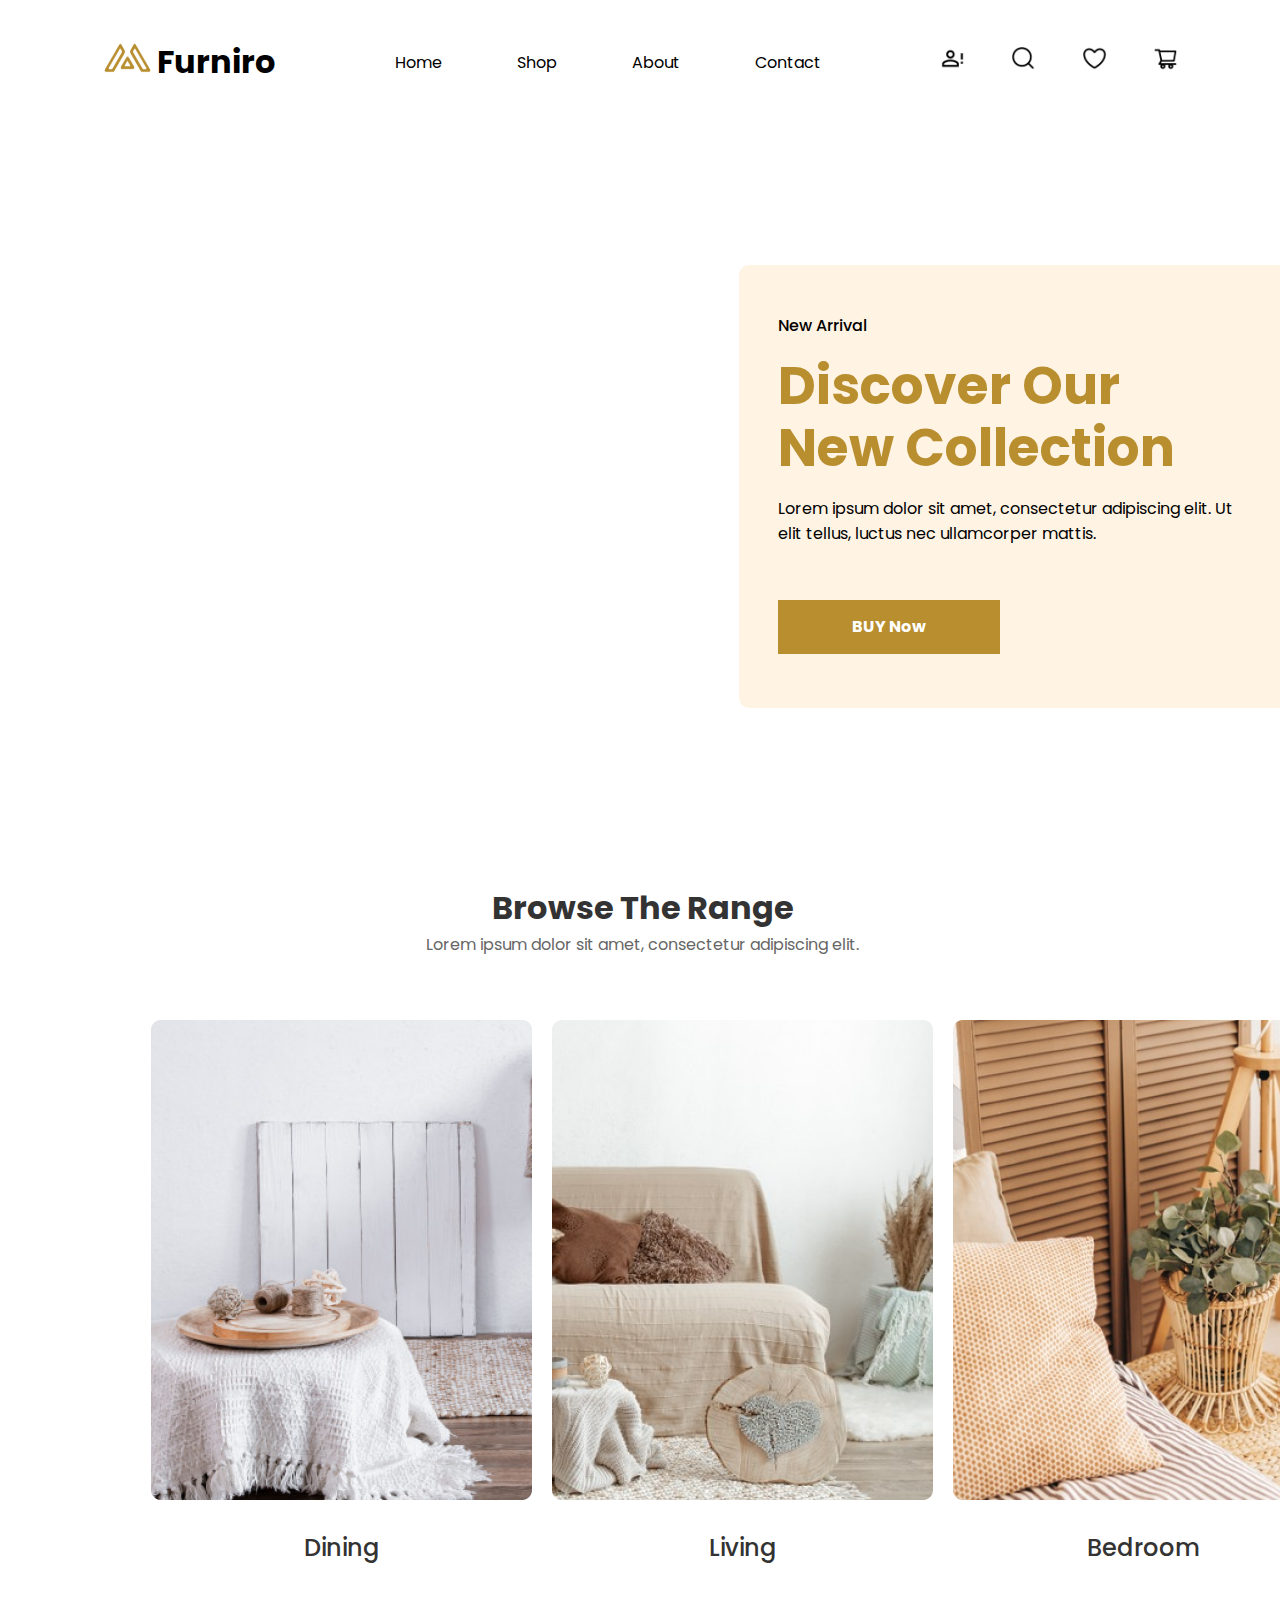
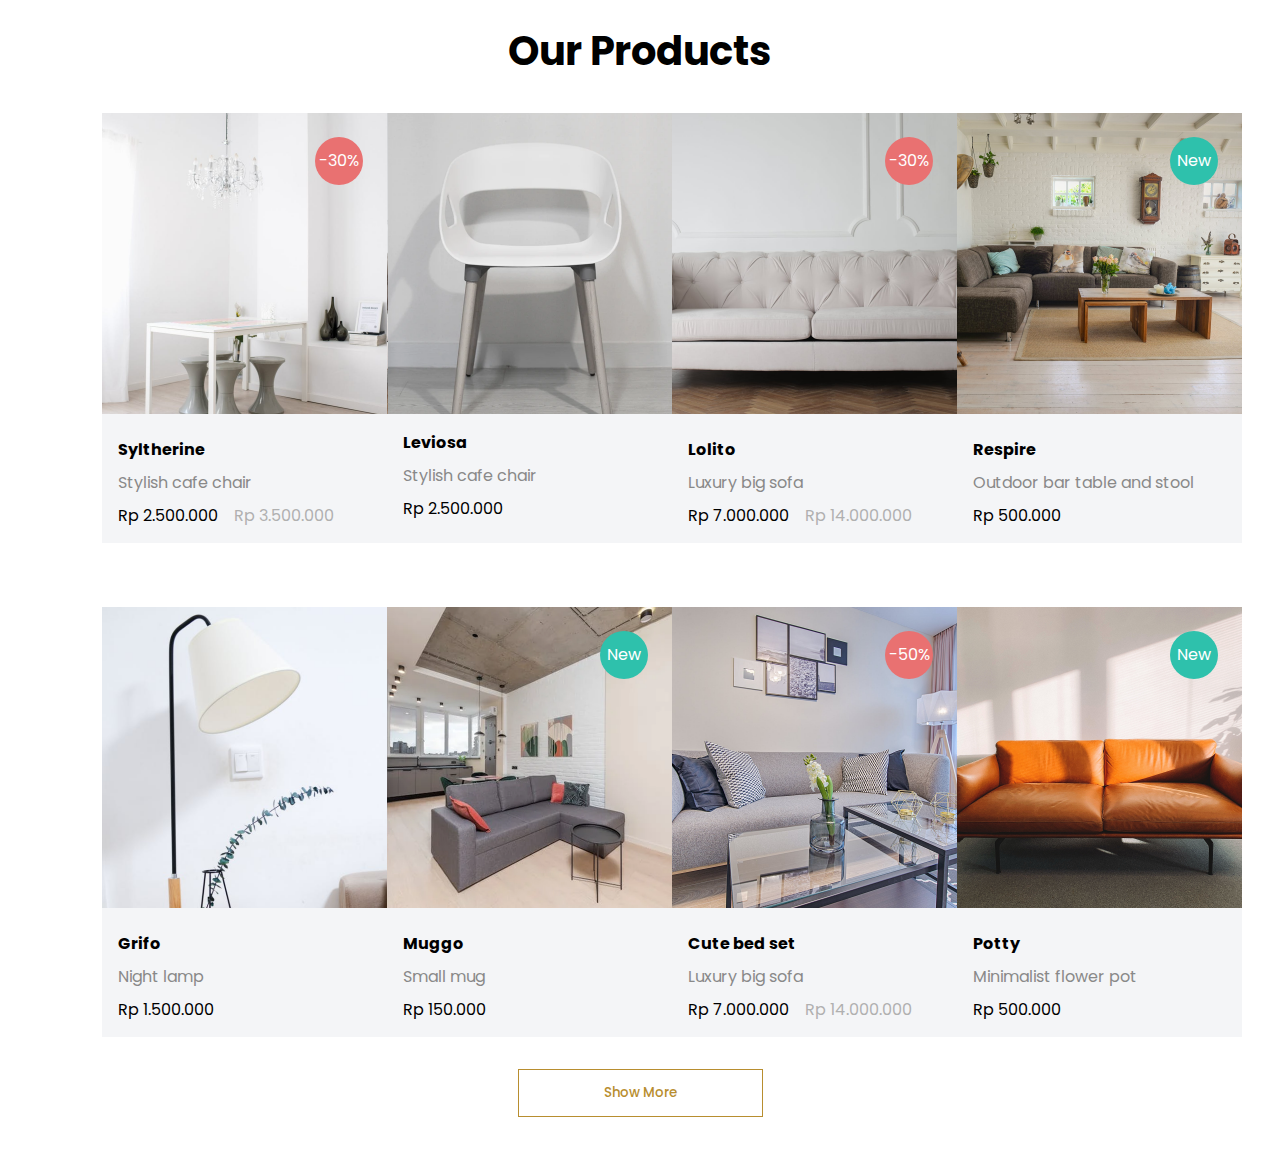
==== index.html @ 024244a9 "add show more button with styles" ====
<!DOCTYPE html>
<html lang="en">
<head>
    <link rel="stylesheet" href="style.css">
    <meta charset="UTF-8">
    <meta name="viewport" content="width=device-width, initial-scale=1.0">
    <title>Furino</title>
    <link href="https://fonts.googleapis.com/css2?family=Poppins:wght@300;400;500;600;700&display=swap" rel="stylesheet">
</head>
<body>
    <!-- .......................header............................ -->
    <header class="main-margine header">
        <h1 class="Logo">
            <a href="#"><img src="images/LOGO.png" alt="LOGO"></a>
            <p><a class="txt-logo" href="#">Furniro</a></p>
        </h1>
        <ul class="header-center">
            <li class="txt-centre-header"><a href="#">Home</a></li>
            <li class="txt-centre-header"><a href="#">Shop</a></li>
            <li class="txt-centre-header"><a href="#">About</a></li>
            <li class="txt-centre-header"><a href="#">Contact</a></li>
        </ul>
        <div class="header-right">
            <a href="#"><img src="images/log in header.png" alt="log in"></a>
            <a href="#"><img src="images/search_icon.png" alt="search"></a>
            <a href="#"><img src="images/like-icon.png" alt="like"></a>
            <a href="#"><img src="images/buy-icon.png" alt="buy"></a>
        </div>
    </header>
    <!-- .......................banner............................ -->
    <div class="banner">
        <div class="lable-banner">
            <div class="txt-lable">
                <span>New Arrival</span>
                <h2>Discover Our New Collection</h2>
                <p>Lorem ipsum dolor sit amet, consectetur adipiscing elit. Ut elit tellus, luctus nec ullamcorper mattis.</p>
            </div>
        <a href="#">
            <button class="btn-banner" type="button">BUY Now</button>
        </a>
        </div>
    </div>
    <!-- .......................part of room............................ -->
    <div class="parts-room">
        <div class="title-parts-room">
            <h3>Browse The Range</h3>
            <p>Lorem ipsum dolor sit amet, consectetur adipiscing elit.</p>
        </div>
        <div class="section-parts-room">
            <div class="img-parts-room">
                <img src="images/Dining room.png" alt="">
                <span>Dining</span>
            </div>
            <div class="img-parts-room">
                <img src="images/living room.png" alt="">
                <span>Living</span>
            </div>
            <div class="img-parts-room">
                <img src="images/Bedroom.png" alt="">
                <span>Bedroom</span>
            </div>
        </div>
    </div>
    <!-- .......................cards............................ -->
    <h3 id="title-cards">Our Products</h3>

    <div class="card-box main-margine">

        <div class="card">
            <div class="img-box">
                <img id="img-card" src="images/Syltherhic.png" alt="Syltherhic">
                <div id="offer-box">-30%</div>
            </div>
            <div class="txt-cards">
                <h4>Syltherine</h4>
                <span>Stylish cafe chair</span>
                <div class="price-card">
                    <p>Rp 2.500.000</p>
                    <p id="offer-price">Rp 3.500.000</p>
                </div>
            </div>
        </div>


        <div class="card">
            <img id="img-card" src="images/Leviosa.png" alt="Syltherhic">
            <div class="txt-cards">
                <h4>Leviosa</h4>
                <span>Stylish cafe chair</span>
                <div class="price-card">
                    <p>Rp 2.500.000</p>
                </div>
            </div>
        </div>
    

        <div class="card">
            <div class="img-box">
                <img id="img-card" src="images/Lolito.png" alt="Syltherhic">
                <div id="offer-box">-30%</div>
            </div>
            <div class="txt-cards">
                <h4>Lolito</h4>
                <span>Luxury big sofa</span>
                <div class="price-card">
                    <p>Rp 7.000.000</p>
                    <p id="offer-price">Rp 14.000.000</p>
                </div>
            </div>
        </div>


        <div class="card">
            <div class="img-box">
                <img id="img-card" src="images/Respire.png" alt="Syltherhic">
                <div id="offer-boxNew">New</div>
            </div>
            <div class="txt-cards">
                <h4>Respire</h4>
                <span>Outdoor bar table and stool</span>
                <div class="price-card">
                    <p>Rp 500.000</p>
                </div>
            </div>
        </div>
    </div>
<!-- ...................part 2.................... -->
    <div class="card-box main-margine">

        <div class="card">
            <div class="img-box">
                <img id="img-card" src="images/Grifo.png" alt="Syltherhic">
            </div>
            <div class="txt-cards">
                <h4>Grifo</h4>
                <span>Night lamp</span>
                <div class="price-card">
                    <p>Rp 1.500.000</p>
                </div>
            </div>
        </div>


        <div class="card">
            <div class="img-box">
                <img id="img-card" src="images/Muggo.png" alt="Syltherhic">
                <div id="offer-boxNew">New</div>
            </div>
            <div class="txt-cards">
                <h4>Muggo</h4>
                <span>Small mug</span>
                <div class="price-card">
                    <p>Rp 150.000</p>
                </div>
            </div>
        </div>


        <div class="card">
            <div class="img-box">
                <img id="img-card" src="images/Pingky.png" alt="Syltherhic">
                <div id="offer-box">-50%</div>
            </div>
            <div class="txt-cards">
                <h4>Cute bed set</h4>
                <span>Luxury big sofa</span>
                <div class="price-card">
                    <p>Rp 7.000.000</p>
                    <p id="offer-price">Rp 14.000.000</p>
                </div>
            </div>
        </div>


        <div class="card">
            <div class="img-box">
                <img id="img-card" src="images/Potty.png" alt="Syltherhic">
                <div id="offer-boxNew">New</div>
            </div>
            <div class="txt-cards">
                <h4>Potty</h4>
                <span>Minimalist flower pot</span>
                <div class="price-card">
                    <p>Rp 500.000</p>
                </div>
            </div>
        </div>
    </div>
    <button class="show-more">Show More</button>
</body>
</html>
---- style.css ----
:root{
    --main-color:rgba(184, 142, 47, 1);
    --second-color:rgba(255, 243, 227, 1);
    --gray-color:rgba(102, 102, 102, 1);
    --bg-cards:rgba(137, 137, 137, 1);
    --cover-cards:rgba(58, 58, 58, 1);
    --gray-footer:rgba(159, 159, 159, 1);
}
*{
    margin: 0;
    padding: 0;
    box-sizing: border-box;
    font-family: 'Poppins', sans-serif;
}

.main-margine{
    margin-left: 102px;
    margin-right: 102px;
}
ul{
    list-style: none;
}
a{
    text-decoration: none;
}
/* .......................header........................... */
.header{
    display: flex;
    align-items: center;
    justify-content: space-between;
    margin-top: 38px;
}


.Logo{
    display: flex;
    align-items: center;
    gap: 5px;
}
.Logo img{
    width: 50px;
}
.txt-logo{
    font-size: 32px;
    color: black;
}


.header-center{
    display: flex;
    gap: 75px;
}
.txt-centre-header a{
    text-decoration: none;
    color: black;
}
.txt-centre-header a:hover{
    color: var(--main-color);
}


.header-right{
    display: flex;
    gap: 46px;
}

.header-right a img{
    width: 25px;
}

/* .......................banner........................... */
.banner{
    height: 716px;
    margin-top: 25.7px;
    background-image: url(images/banner-header.png);
    background-position: center;
    background-repeat: no-repeat;
    background-size: cover;
    position: relative;
}

.lable-banner{
    width: 643px;
    height: 443px;
    background-color: rgba(255, 243, 227, 1);
    position: absolute;
    left: 739px;
    top: 153px;
    border-radius: 10px;
    padding-top: 22px;
    padding-bottom: 27px;
    padding-left: 39px;
    padding-right: 136px;
    display: flex;
    flex-direction: column;
    justify-content: space-around;
}
.txt-lable{
    display: flex;
    flex-direction: column;
    gap: 17px;
}
.txt-lable h2{
    color: rgba(184, 142, 47, 1);
    font-size: 52px;
    line-height: 62px;
}
.btn-banner{
    width: 222px;
    height: 54px;
    background-color: rgba(184, 142, 47, 1);
    border: none;
    color: white;
    font-weight: bold;
    font-size: 16px;
    cursor: pointer;
}

.txt-lable span{
    font-size: 16px;
    font-weight: 500;
}
/* .......................part of home........................... */
.parts-room{
    margin-top: 56.47px;
    margin-right: 126px;
    margin-left: 131px;
}
.title-parts-room{
    display: flex;
    flex-direction: column;
    align-items: center;
}
.title-parts-room h3{
    font-size: 32px;
    color: rgba(51, 51, 51, 1);
}
.title-parts-room p{
    color: var(--gray-color);
    margin-bottom: 63px;
}

.section-parts-room{
    display: flex;
}
.img-parts-room{
    display: flex;
    flex-direction: column;
    justify-content: space-between;
    align-items: center;
    margin-left: 20px;
}
.img-parts-room img{
    width: 381px;
}
.img-parts-room span{
    font-size: 24px;
    font-weight: 500;
    margin-top: 30px;
    color: rgba(51, 51, 51, 1);
}
/* .......................cards........................... */
#title-cards{
    text-align: center;
    font-size: 40px;
    font-weight: bold;
    margin-top: 56px
}
.card-box{
    display: flex;
    justify-content: space-between;
    margin-bottom: 32px;
}
.card{
    display: flex;
    flex-direction: column;
    gap: 16px;
    height: 430px;
    width: 285px;
    margin-top: 32px;
    background-color: rgba(244, 245, 247, 1);
}
.img-box{
    position: relative;
}
#img-card{
    width: 285px;
}
#offer-box{
    position: absolute;
    top: 24px;
    right: 24px;
    height: 48px;
    width: 48px;
    background-color: rgba(233, 113, 113, 1);
    border-radius: 30px;
    text-align: center;
    padding-top: 11px;
    color: white;
}

#offer-boxNew{
    position: absolute;
    top: 24px;
    right: 24px;
    height: 48px;
    width: 48px;
    background-color: rgba(46, 193, 172, 1);
    border-radius: 30px;
    text-align: center;
    padding-top: 11px;
    color: white;
}
.txt-cards{
    display: flex;
    flex-direction: column;
    gap: 8px;
    margin-left: 16px;
}
.txt-cards span{
    color: var(--bg-cards);
}

.price-card{
    display: flex;
    gap: 16px;
}

#offer-price{
    color:rgba(176, 176, 176, 1) ;
}
.show-more{
    width: 245px;
    height: 48px;
    border: solid 1px var(--main-color);
    color: var(--main-color);
    font-weight: 500;
    display:flex;
    justify-content: center;
    align-items: center;
    margin: 0 auto;
    margin-bottom: 50px;
    cursor: pointer;
    background-color: white;
}
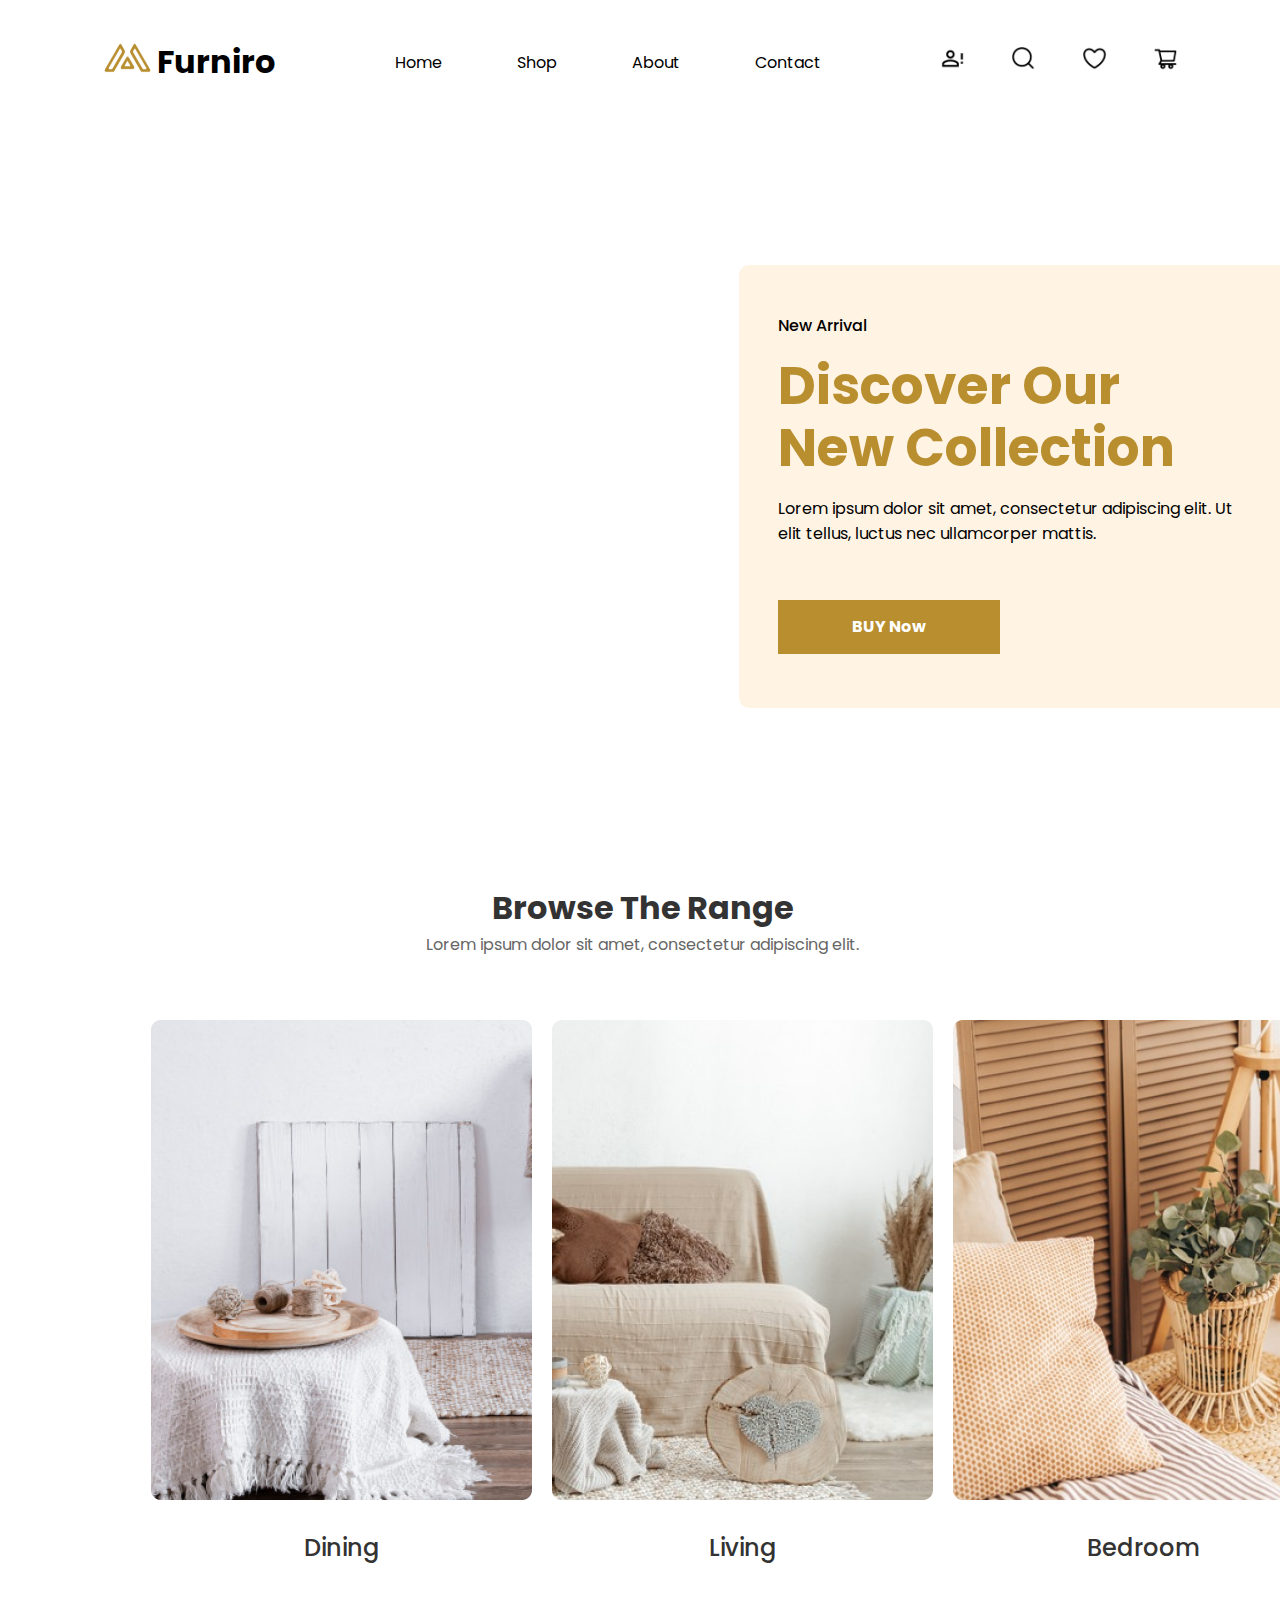
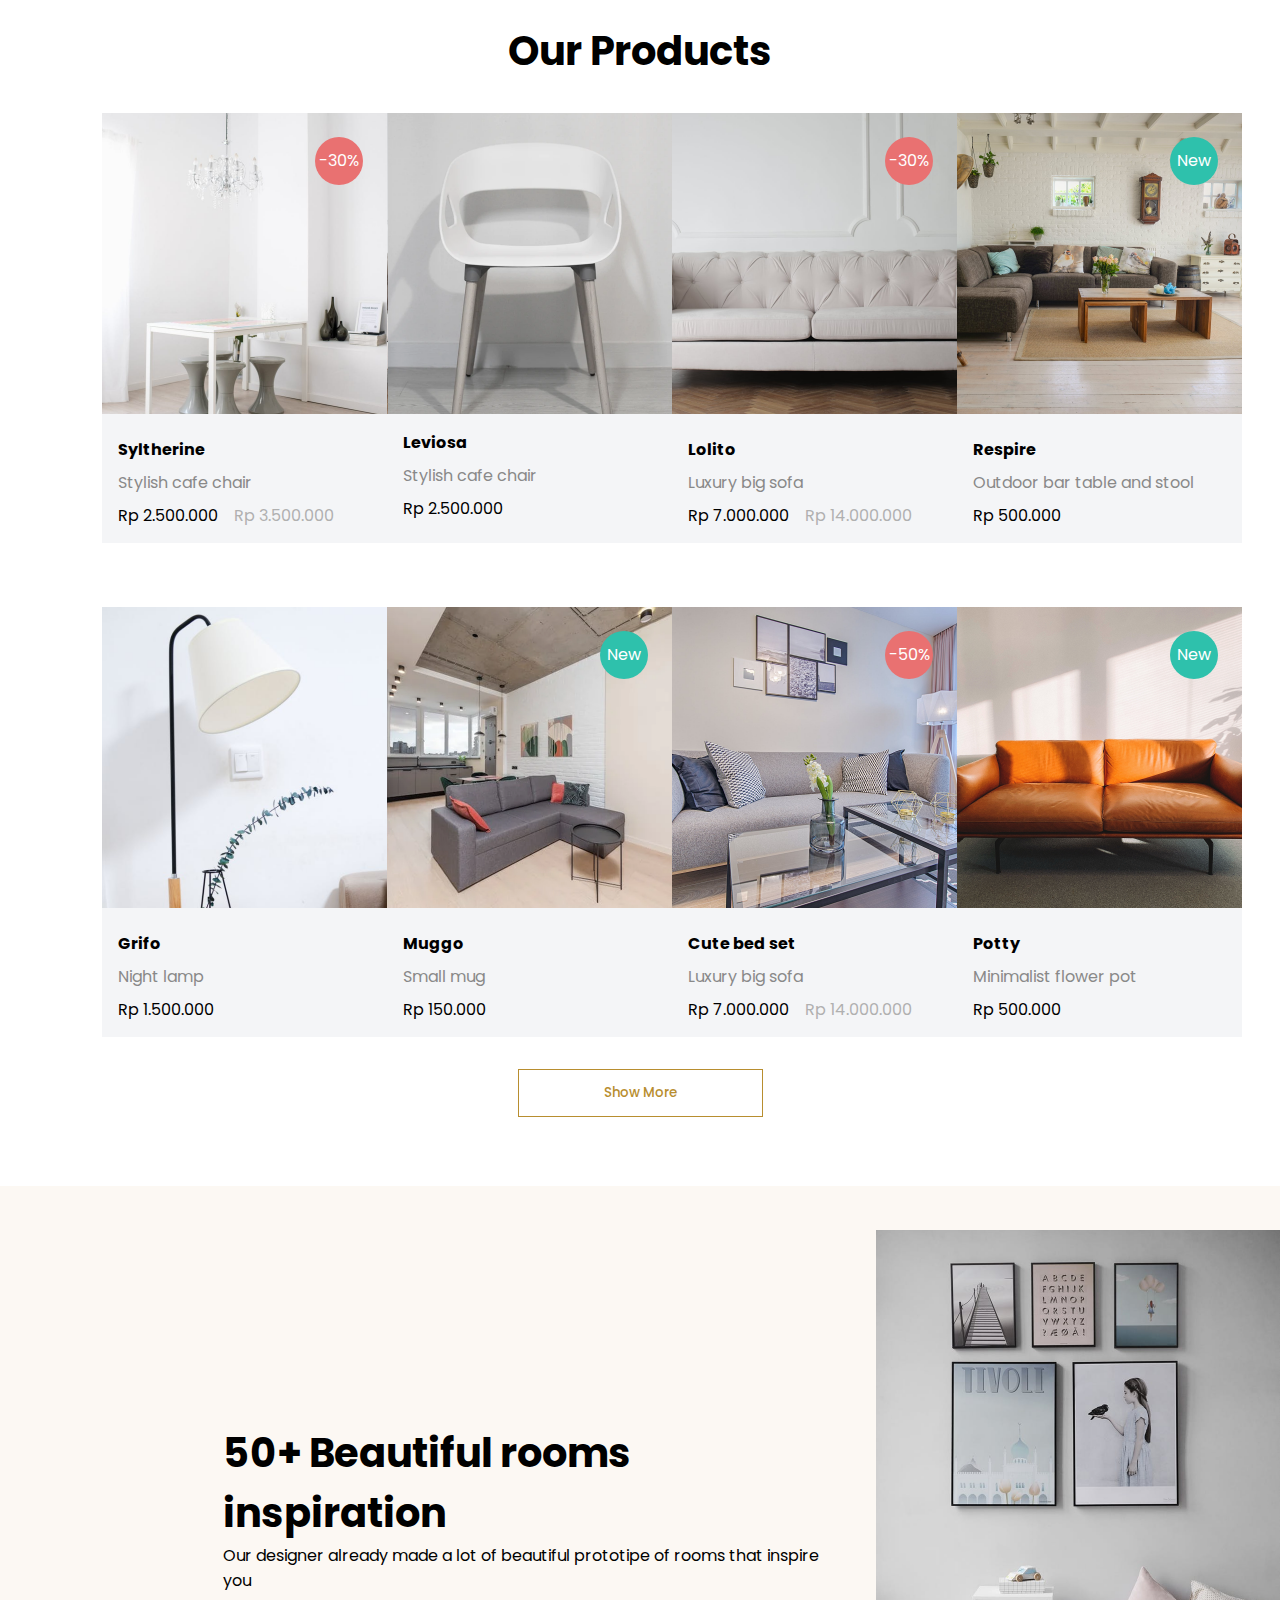
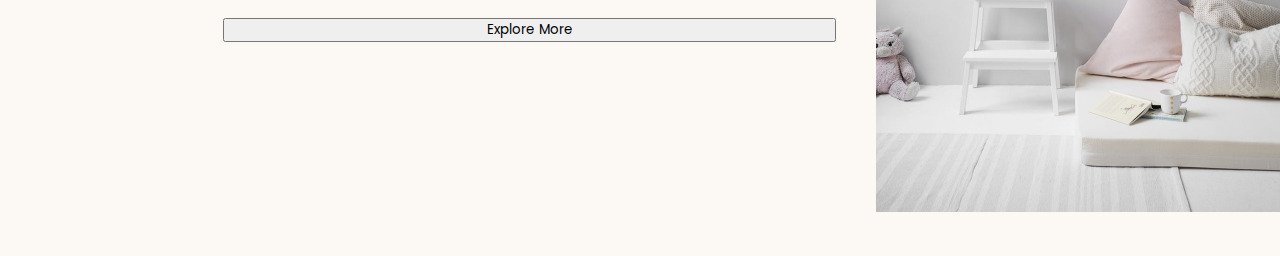
==== commit 2f94fe39: "slider-banner-part1" ====
--- a/index.html
+++ b/index.html
@@ -187,5 +187,22 @@
         </div>
     </div>
     <button class="show-more">Show More</button>
+    <!-- .......................cards............................ -->
+    <div class="slider-banner">
+
+        <div class="txt-slider">
+            <div class="main-txt-slider">
+                <h3>50+ Beautiful rooms inspiration</h3>
+                <p>Our designer already made a lot of beautiful prototipe of rooms that inspire you</p>
+            </div>
+            <button id="btn-slider">Explore More</button>
+        </div>
+        
+        <div class="img-slider">
+            <div class="main-img">
+                <div class="box-main-img"></div>
+            </div>
+        </div>
+    </div>
 </body>
 </html>--- a/style.css
+++ b/style.css
@@ -239,7 +239,36 @@
     justify-content: center;
     align-items: center;
     margin: 0 auto;
-    margin-bottom: 50px;
+    margin-bottom: 69px;
     cursor: pointer;
     background-color: white;
+}
+/* .......................slider-banner........................... */
+.slider-banner{
+    height: 670px;
+    background-color:rgba(252, 248, 243, 1) ;
+    display: flex;
+    align-items: center;
+}
+.txt-slider{
+    display: flex;
+    flex-direction: column;
+    gap: 25px;
+    margin-left: 100px;
+    margin-top: 22px;
+    margin-left: 223px;
+    margin-right: 40px;
+}
+.main-txt-slider h3{
+    font-size: 40px;
+    font-weight: bold;
+}
+
+.main-img{
+    width: 404px;
+    height: 582px;
+    background-image: url(images/inner\ peace.png);
+    background-position: center;
+    background-repeat: no-repeat;
+    background-size: cover;
 }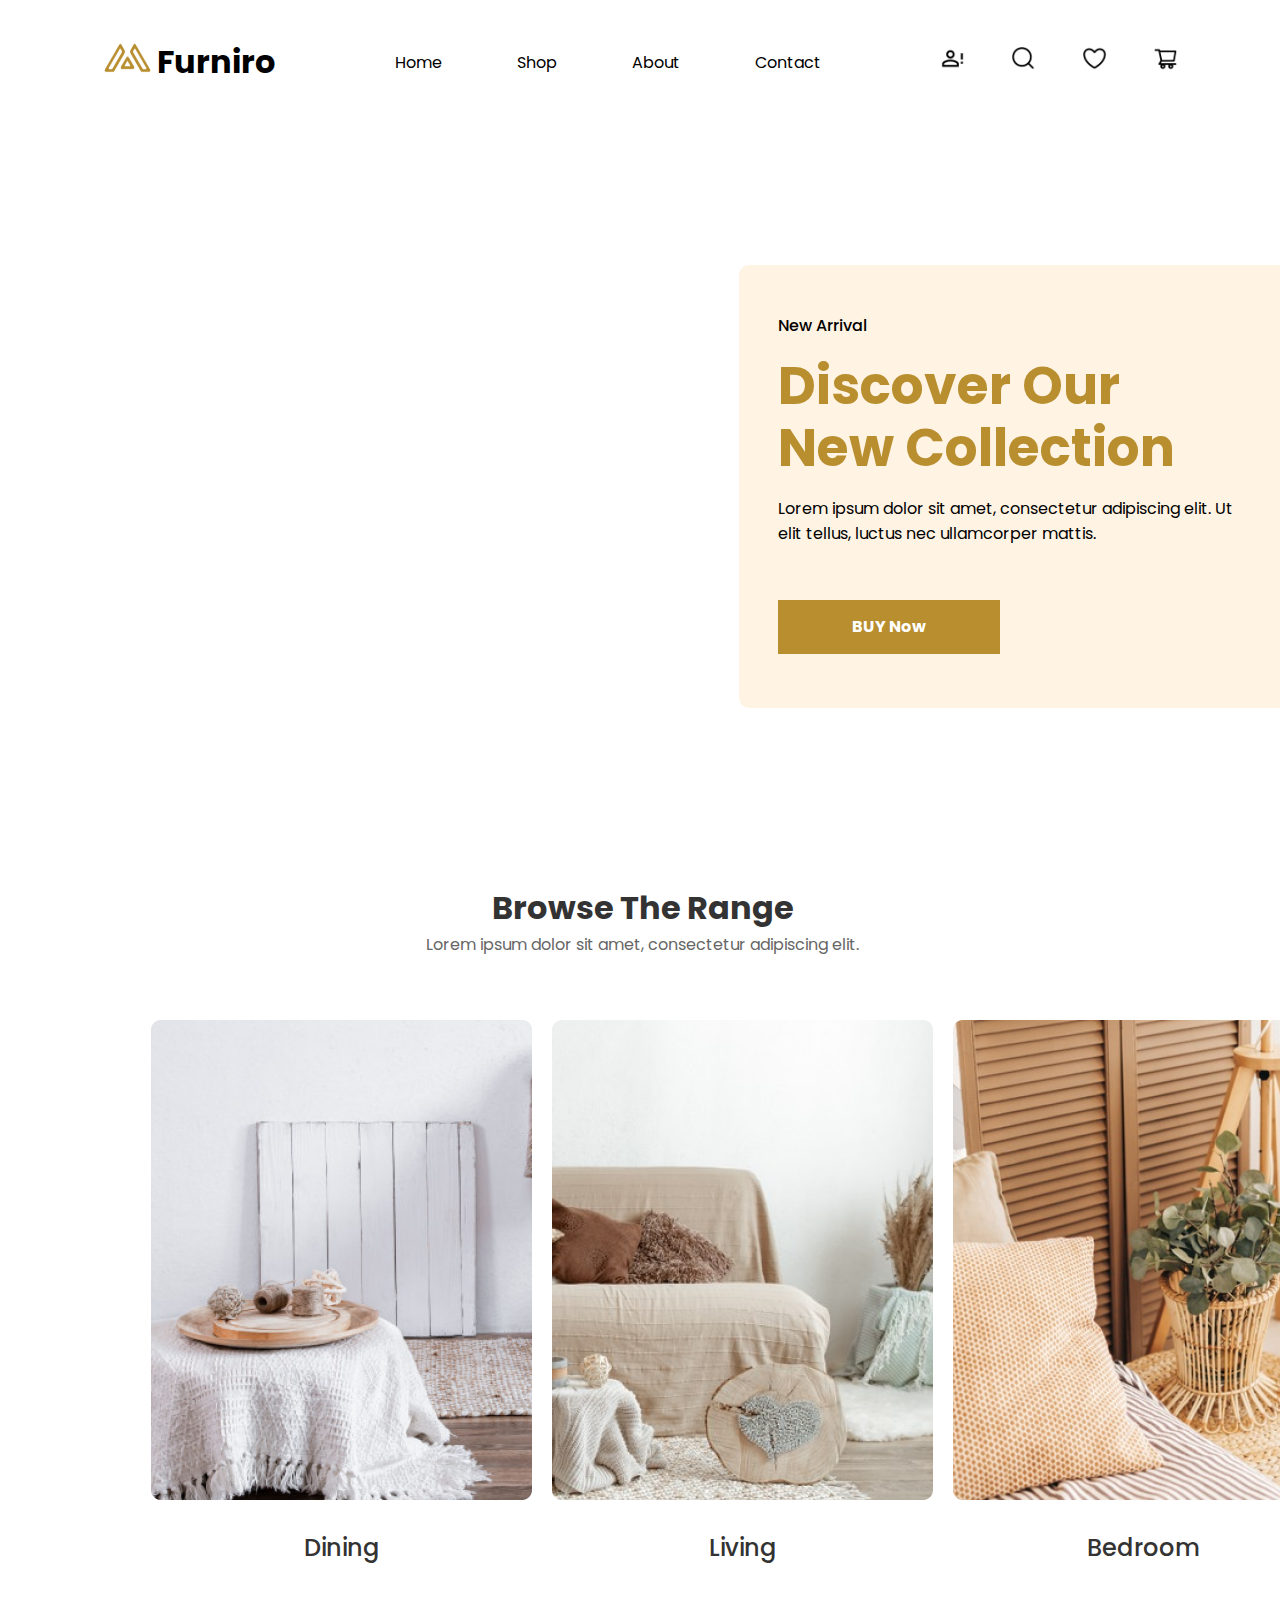
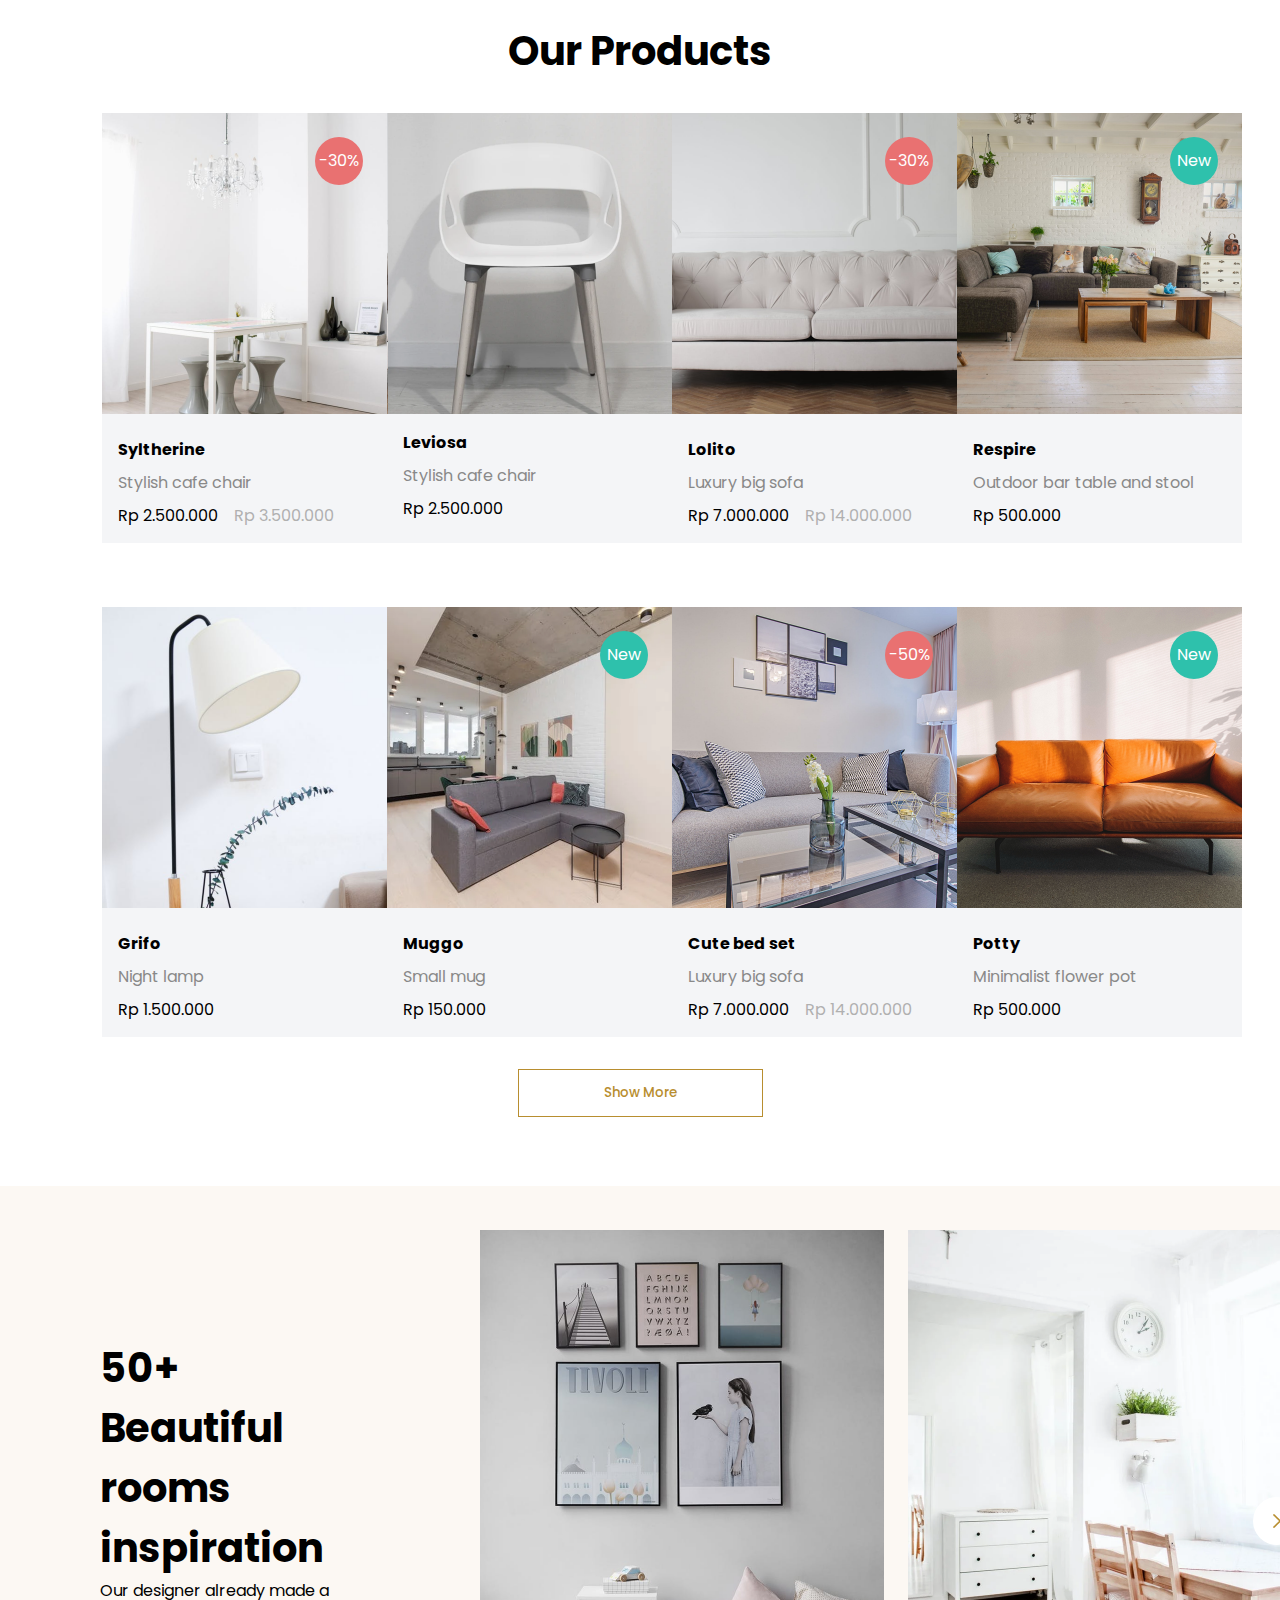
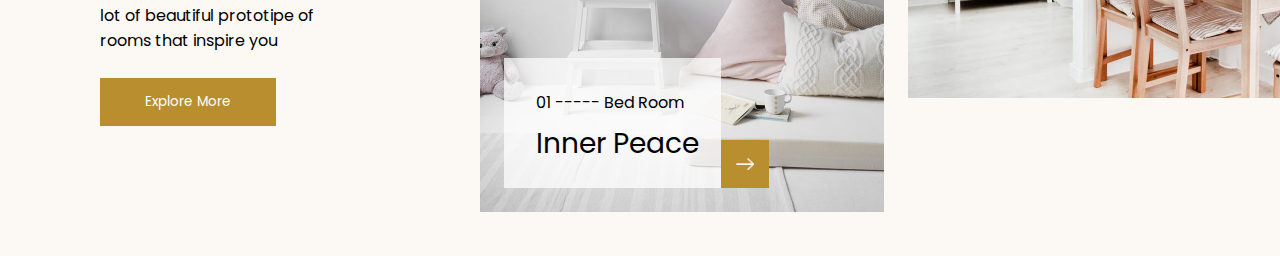
==== commit 0d582b70: "slider-banner-part2" ====
--- a/index.html
+++ b/index.html
@@ -1,12 +1,15 @@
 <!DOCTYPE html>
 <html lang="en">
+
 <head>
     <link rel="stylesheet" href="style.css">
     <meta charset="UTF-8">
     <meta name="viewport" content="width=device-width, initial-scale=1.0">
     <title>Furino</title>
-    <link href="https://fonts.googleapis.com/css2?family=Poppins:wght@300;400;500;600;700&display=swap" rel="stylesheet">
+    <link href="https://fonts.googleapis.com/css2?family=Poppins:wght@300;400;500;600;700&display=swap"
+        rel="stylesheet">
 </head>
+
 <body>
     <!-- .......................header............................ -->
     <header class="main-margine header">
@@ -33,11 +36,12 @@
             <div class="txt-lable">
                 <span>New Arrival</span>
                 <h2>Discover Our New Collection</h2>
-                <p>Lorem ipsum dolor sit amet, consectetur adipiscing elit. Ut elit tellus, luctus nec ullamcorper mattis.</p>
-            </div>
-        <a href="#">
-            <button class="btn-banner" type="button">BUY Now</button>
-        </a>
+                <p>Lorem ipsum dolor sit amet, consectetur adipiscing elit. Ut elit tellus, luctus nec ullamcorper
+                    mattis.</p>
+            </div>
+            <a href="#">
+                <button class="btn-banner" type="button">BUY Now</button>
+            </a>
         </div>
     </div>
     <!-- .......................part of room............................ -->
@@ -92,7 +96,7 @@
                 </div>
             </div>
         </div>
-    
+
 
         <div class="card">
             <div class="img-box">
@@ -124,7 +128,7 @@
             </div>
         </div>
     </div>
-<!-- ...................part 2.................... -->
+    <!-- ...................part 2.................... -->
     <div class="card-box main-margine">
 
         <div class="card">
@@ -197,12 +201,25 @@
             </div>
             <button id="btn-slider">Explore More</button>
         </div>
-        
+
         <div class="img-slider">
             <div class="main-img">
-                <div class="box-main-img"></div>
+                <div id="box-main-img">
+                    <p>01 ----- Bed Room</p>
+                    <h4>Inner Peace</h4>
+                </div>
+                <div id="arrow-main-img">
+                    <img id="flash" src="images/flash.png" alt="flash">
+                </div>
+                
+            </div>
+            <div class="second-img">
+                <div id="flash-box">
+                    <img src="images/flashSlider.png" alt="">
+                </div>
             </div>
         </div>
     </div>
 </body>
+
 </html>--- a/style.css
+++ b/style.css
@@ -1,30 +1,34 @@
-:root{
-    --main-color:rgba(184, 142, 47, 1);
-    --second-color:rgba(255, 243, 227, 1);
-    --gray-color:rgba(102, 102, 102, 1);
-    --bg-cards:rgba(137, 137, 137, 1);
-    --cover-cards:rgba(58, 58, 58, 1);
-    --gray-footer:rgba(159, 159, 159, 1);
-}
-*{
+:root {
+    --main-color: rgba(184, 142, 47, 1);
+    --second-color: rgba(255, 243, 227, 1);
+    --gray-color: rgba(102, 102, 102, 1);
+    --bg-cards: rgba(137, 137, 137, 1);
+    --cover-cards: rgba(58, 58, 58, 1);
+    --gray-footer: rgba(159, 159, 159, 1);
+}
+
+* {
     margin: 0;
     padding: 0;
     box-sizing: border-box;
     font-family: 'Poppins', sans-serif;
 }
 
-.main-margine{
+.main-margine {
     margin-left: 102px;
     margin-right: 102px;
 }
-ul{
+
+ul {
     list-style: none;
 }
-a{
+
+a {
     text-decoration: none;
 }
+
 /* .......................header........................... */
-.header{
+.header {
     display: flex;
     align-items: center;
     justify-content: space-between;
@@ -32,44 +36,48 @@
 }
 
 
-.Logo{
+.Logo {
     display: flex;
     align-items: center;
     gap: 5px;
 }
-.Logo img{
+
+.Logo img {
     width: 50px;
 }
-.txt-logo{
+
+.txt-logo {
     font-size: 32px;
     color: black;
 }
 
 
-.header-center{
+.header-center {
     display: flex;
     gap: 75px;
 }
-.txt-centre-header a{
+
+.txt-centre-header a {
     text-decoration: none;
     color: black;
 }
-.txt-centre-header a:hover{
+
+.txt-centre-header a:hover {
     color: var(--main-color);
 }
 
 
-.header-right{
+.header-right {
     display: flex;
     gap: 46px;
 }
 
-.header-right a img{
+.header-right a img {
     width: 25px;
 }
 
 /* .......................banner........................... */
-.banner{
+.banner {
     height: 716px;
     margin-top: 25.7px;
     background-image: url(images/banner-header.png);
@@ -79,7 +87,7 @@
     position: relative;
 }
 
-.lable-banner{
+.lable-banner {
     width: 643px;
     height: 443px;
     background-color: rgba(255, 243, 227, 1);
@@ -95,17 +103,20 @@
     flex-direction: column;
     justify-content: space-around;
 }
-.txt-lable{
+
+.txt-lable {
     display: flex;
     flex-direction: column;
     gap: 17px;
 }
-.txt-lable h2{
+
+.txt-lable h2 {
     color: rgba(184, 142, 47, 1);
     font-size: 52px;
     line-height: 62px;
 }
-.btn-banner{
+
+.btn-banner {
     width: 222px;
     height: 54px;
     background-color: rgba(184, 142, 47, 1);
@@ -116,62 +127,72 @@
     cursor: pointer;
 }
 
-.txt-lable span{
+.txt-lable span {
     font-size: 16px;
     font-weight: 500;
 }
+
 /* .......................part of home........................... */
-.parts-room{
+.parts-room {
     margin-top: 56.47px;
     margin-right: 126px;
     margin-left: 131px;
 }
-.title-parts-room{
-    display: flex;
-    flex-direction: column;
-    align-items: center;
-}
-.title-parts-room h3{
+
+.title-parts-room {
+    display: flex;
+    flex-direction: column;
+    align-items: center;
+}
+
+.title-parts-room h3 {
     font-size: 32px;
     color: rgba(51, 51, 51, 1);
 }
-.title-parts-room p{
+
+.title-parts-room p {
     color: var(--gray-color);
     margin-bottom: 63px;
 }
 
-.section-parts-room{
-    display: flex;
-}
-.img-parts-room{
+.section-parts-room {
+    display: flex;
+}
+
+.img-parts-room {
     display: flex;
     flex-direction: column;
     justify-content: space-between;
     align-items: center;
     margin-left: 20px;
 }
-.img-parts-room img{
+
+.img-parts-room img {
     width: 381px;
 }
-.img-parts-room span{
+
+.img-parts-room span {
     font-size: 24px;
     font-weight: 500;
     margin-top: 30px;
     color: rgba(51, 51, 51, 1);
 }
+
 /* .......................cards........................... */
-#title-cards{
+#title-cards {
     text-align: center;
     font-size: 40px;
     font-weight: bold;
     margin-top: 56px
 }
-.card-box{
+
+.card-box {
     display: flex;
     justify-content: space-between;
     margin-bottom: 32px;
 }
-.card{
+
+.card {
     display: flex;
     flex-direction: column;
     gap: 16px;
@@ -180,13 +201,16 @@
     margin-top: 32px;
     background-color: rgba(244, 245, 247, 1);
 }
-.img-box{
+
+.img-box {
     position: relative;
 }
-#img-card{
+
+#img-card {
     width: 285px;
 }
-#offer-box{
+
+#offer-box {
     position: absolute;
     top: 24px;
     right: 24px;
@@ -199,7 +223,7 @@
     color: white;
 }
 
-#offer-boxNew{
+#offer-boxNew {
     position: absolute;
     top: 24px;
     right: 24px;
@@ -211,31 +235,34 @@
     padding-top: 11px;
     color: white;
 }
-.txt-cards{
+
+.txt-cards {
     display: flex;
     flex-direction: column;
     gap: 8px;
     margin-left: 16px;
 }
-.txt-cards span{
+
+.txt-cards span {
     color: var(--bg-cards);
 }
 
-.price-card{
+.price-card {
     display: flex;
     gap: 16px;
 }
 
-#offer-price{
-    color:rgba(176, 176, 176, 1) ;
-}
-.show-more{
+#offer-price {
+    color: rgba(176, 176, 176, 1);
+}
+
+.show-more {
     width: 245px;
     height: 48px;
     border: solid 1px var(--main-color);
     color: var(--main-color);
     font-weight: 500;
-    display:flex;
+    display: flex;
     justify-content: center;
     align-items: center;
     margin: 0 auto;
@@ -243,32 +270,116 @@
     cursor: pointer;
     background-color: white;
 }
+
 /* .......................slider-banner........................... */
-.slider-banner{
+.slider-banner {
     height: 670px;
-    background-color:rgba(252, 248, 243, 1) ;
-    display: flex;
-    align-items: center;
-}
-.txt-slider{
-    display: flex;
-    flex-direction: column;
+    background-color: rgba(252, 248, 243, 1);
+    display: flex;
+    align-items: center;
+}
+
+.txt-slider {
+    display: flex;
+    flex-direction: column;
+    width: 38%;
     gap: 25px;
     margin-left: 100px;
     margin-top: 22px;
-    margin-left: 223px;
-    margin-right: 40px;
-}
-.main-txt-slider h3{
+    padding-right: 128px;
+}
+
+#btn-slider {
+    height: 48px;
+    width: 176px;
+    background-color: var(--main-color);
+    border: none;
+    color: white;
+    cursor: pointer;
+}
+
+.main-txt-slider h3 {
     font-size: 40px;
     font-weight: bold;
 }
 
-.main-img{
+.img-slider {
+    display: flex;
+    gap: 24px;
+}
+
+.main-img {
     width: 404px;
     height: 582px;
     background-image: url(images/inner\ peace.png);
     background-position: center;
     background-repeat: no-repeat;
     background-size: cover;
+    position: relative;
+}
+
+#box-main-img {
+    width: 217px;
+    height: 130px;
+    background-color: rgba(255, 255, 255, 0.72);
+    position: absolute;
+    bottom: 24px;
+    left: 24px;
+}
+
+#box-main-img p {
+    margin-left: 32px;
+    margin-top: 32px;
+}
+
+#box-main-img h4 {
+    margin-left: 32px;
+    margin-top: 8px;
+    font-size: 28px;
+    font-weight: 400;
+}
+
+#arrow-main-img {
+    width: 48px;
+    height: 48px;
+    background-color: var(--main-color);
+    position: absolute;
+    bottom: 24px;
+    left: 241px;
+    display: flex;
+    align-items: center;
+    justify-content: center;
+}
+
+.second-img {
+    width: 372px;
+    height: 468px;
+    background-image: url(images/beat-room.png);
+    background-position: center;
+    background-repeat: no-repeat;
+    background-size: cover;
+    position: relative;
+}
+
+#flash {
+    width: 18px;
+}
+
+#flash-box {
+    height: 48px;
+    width: 48px;
+    background-color: white;
+    border-radius: 30px;
+    display: flex;
+    align-items: center;
+    justify-content: center;
+    position: absolute;
+    top: 267px;
+    left:345px ;
+    cursor: pointer;
+}
+
+#flash-box img {
+    height: 14px;
+
 }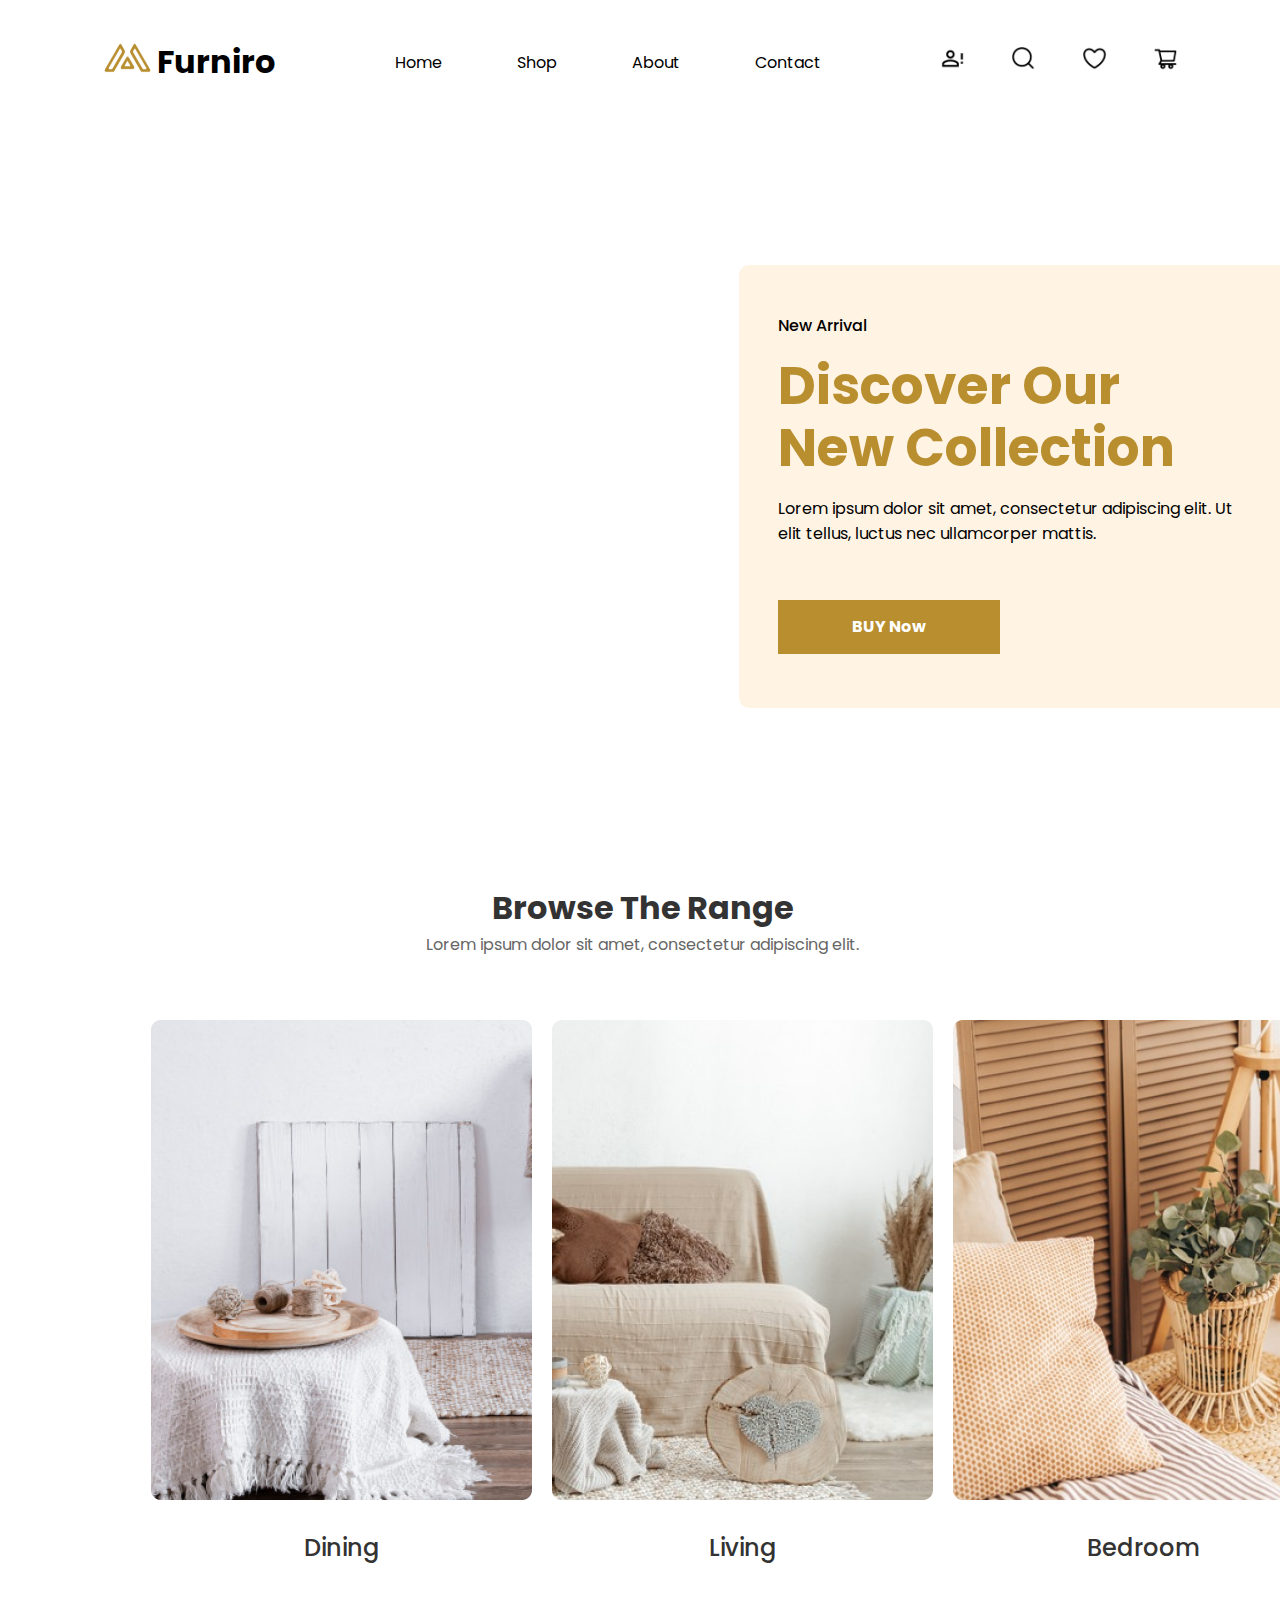
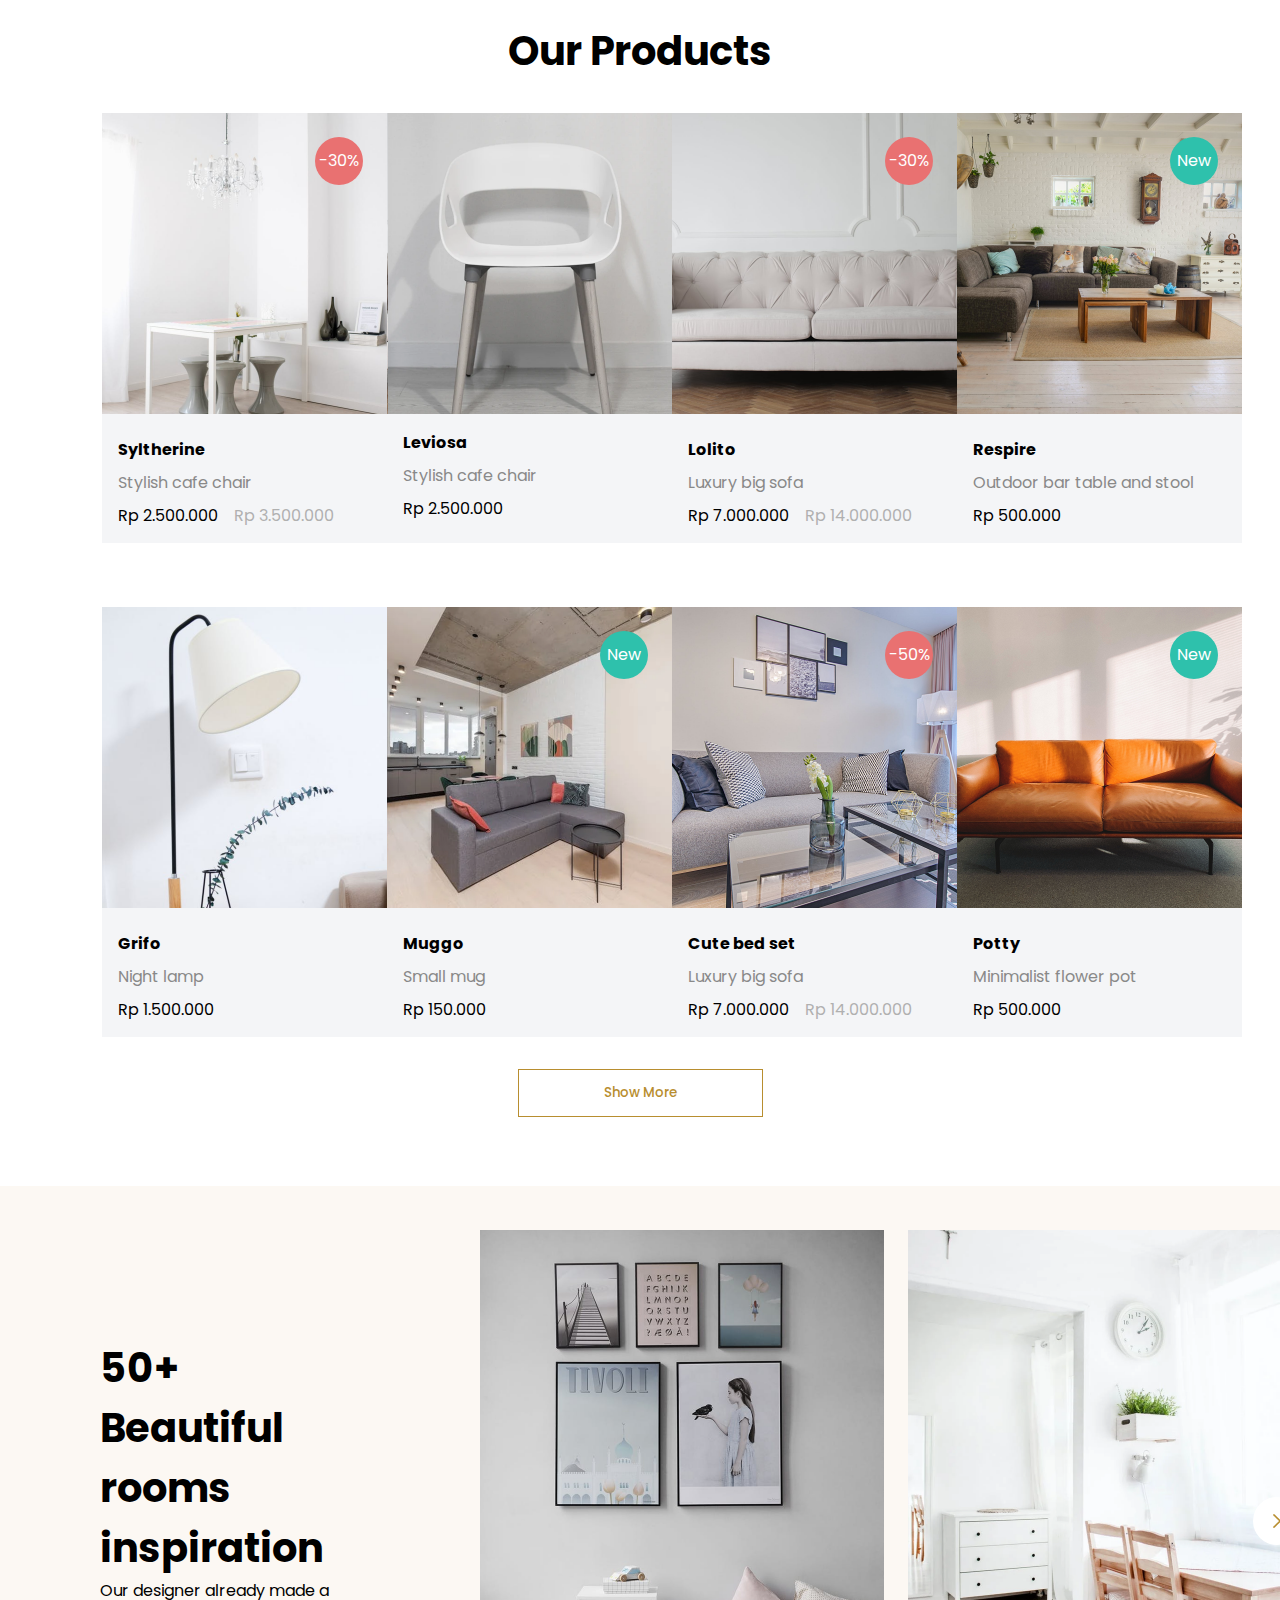
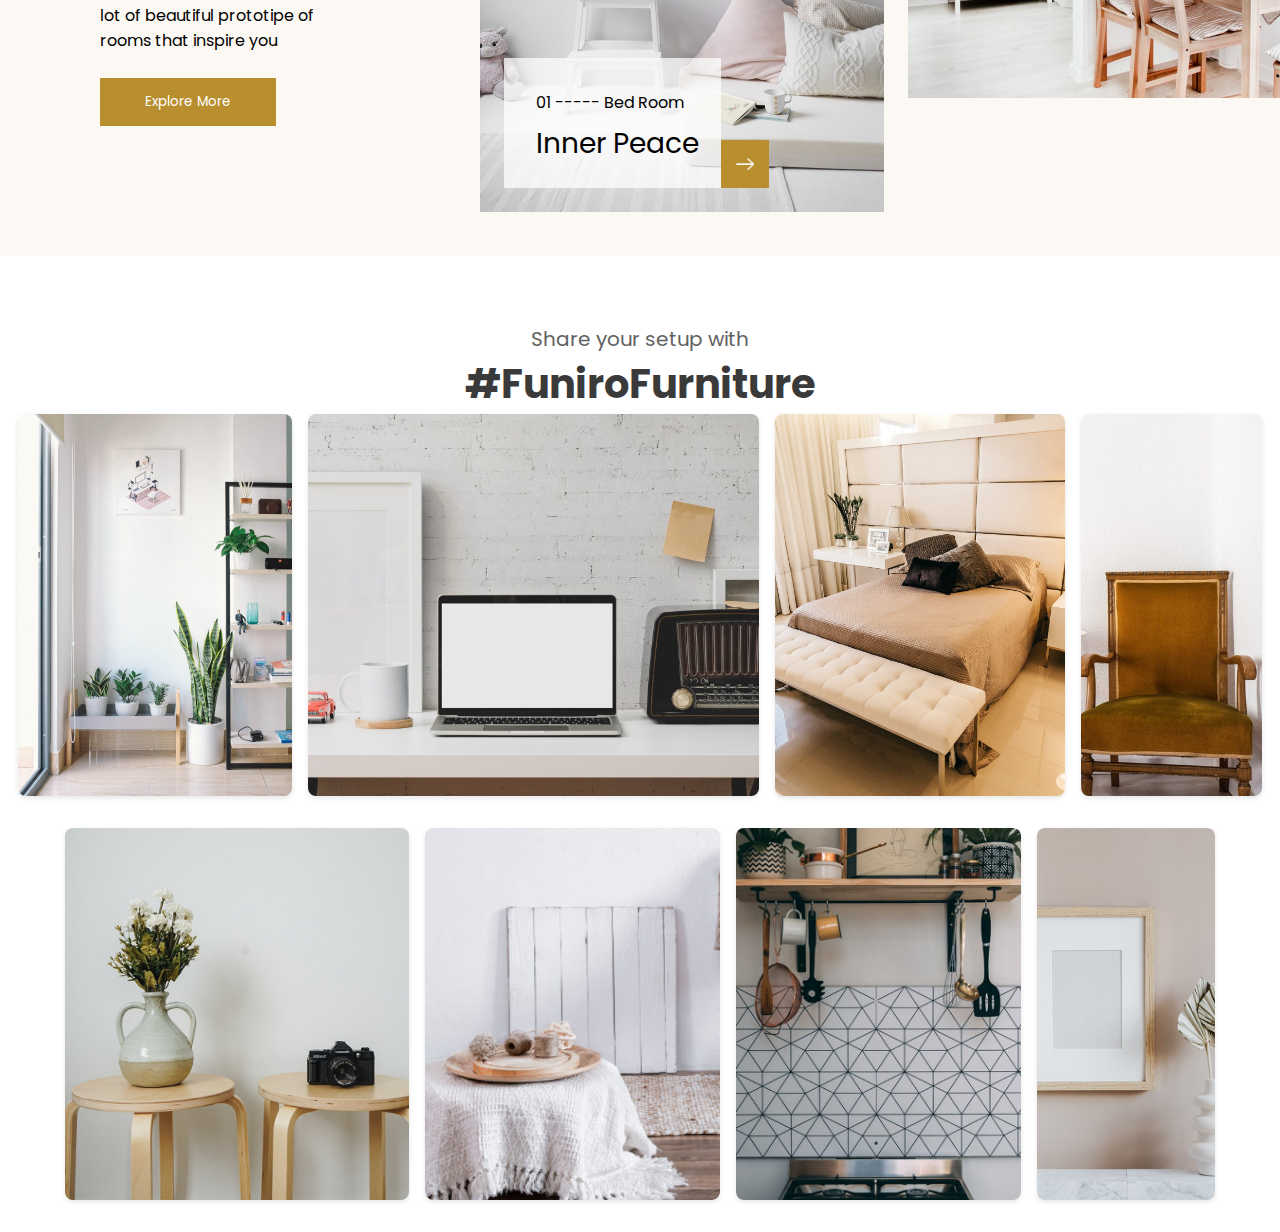
==== commit cec04d98: "album" ====
--- a/index.html
+++ b/index.html
@@ -191,7 +191,7 @@
         </div>
     </div>
     <button class="show-more">Show More</button>
-    <!-- .......................cards............................ -->
+    <!-- .......................slider............................ -->
     <div class="slider-banner">
 
         <div class="txt-slider">
@@ -211,7 +211,7 @@
                 <div id="arrow-main-img">
                     <img id="flash" src="images/flash.png" alt="flash">
                 </div>
-                
+
             </div>
             <div class="second-img">
                 <div id="flash-box">
@@ -220,6 +220,26 @@
             </div>
         </div>
     </div>
+
+    <!-- .......................album............................ -->
+    <div class="txt-album">
+        <p>Share your setup with</p>
+        <h3>#FuniroFurniture</h3>
+    </div>
+    <div class="img-album">
+        <div class="img-container">
+            <img id="rooom" src="images/rooom.png" alt="کتابخانه">
+            <img id="laptop" src="images/laptop.png" alt="فضای کار">
+            <img id="Bed" src="images/Bed.png" alt="اتاق خواب">
+            <img id="chair" src="images/chair.png" alt="صندلی">
+        </div>
+        <div class="img-container2">
+            <img id="camera" src="images/camera.png" alt="میزها">
+            <img id="Dining-room" src="images/Dining room.png" alt="اتاق ناهارخوری">
+            <img id="Kitchen" src="images/Kitchen.png" alt="آشپزخانه">
+            <img id="Signboard" src="images/Signboard.png" alt="تصویر اضافی">
+        </div>
+    </div>
 </body>
 
 </html>--- a/style.css
+++ b/style.css
@@ -375,11 +375,85 @@
     justify-content: center;
     position: absolute;
     top: 267px;
-    left:345px ;
+    left: 345px;
     cursor: pointer;
 }
 
 #flash-box img {
     height: 14px;
 
-}+}
+
+/* .......................slider-banner........................... */
+
+.txt-album{
+    margin-top: 68px;
+    display: flex;
+    flex-direction: column;
+    align-items: center;
+    justify-content: center;
+}
+
+.txt-album p{
+    color: rgba(97, 97, 97, 1);
+    font-size: 20px;
+}
+.txt-album h3{
+    color: var(--cover-cards);
+    font-weight: bold;
+    font-size: 40px;
+}
+
+
+
+#laptop{
+    width: 451px;
+}
+#Bed{
+    width: 290px;
+}
+#camera{
+    width: 344px;
+}
+#Dining-room{
+    width: 295px;
+}
+#chair{
+    width: 181px;
+}
+#rooom{
+    width: 274px;
+}
+#Signboard{
+    width: 178px;
+}
+#Kitchen{
+    width: 285px;
+}
+
+.img-container{
+    display: flex;
+}
+
+  .img-container, .img-container2 {
+    display: flex;
+    flex-wrap: wrap;
+    gap: 1rem;
+    justify-content: center;
+    margin-bottom: 2rem;
+    
+  }
+
+  .img-container img, .img-container2 img {
+    width: 220px;    
+    height: auto;     
+    object-fit: cover;
+    border-radius: 8px;
+    box-shadow: 0 2px 5px rgba(0, 0, 0, 0.1);
+    transition: transform 0.3s ease;
+    cursor: pointer;
+  }
+
+  .img-container img:hover, .img-container2 img:hover {
+    transform: scale(1.03);
+  }
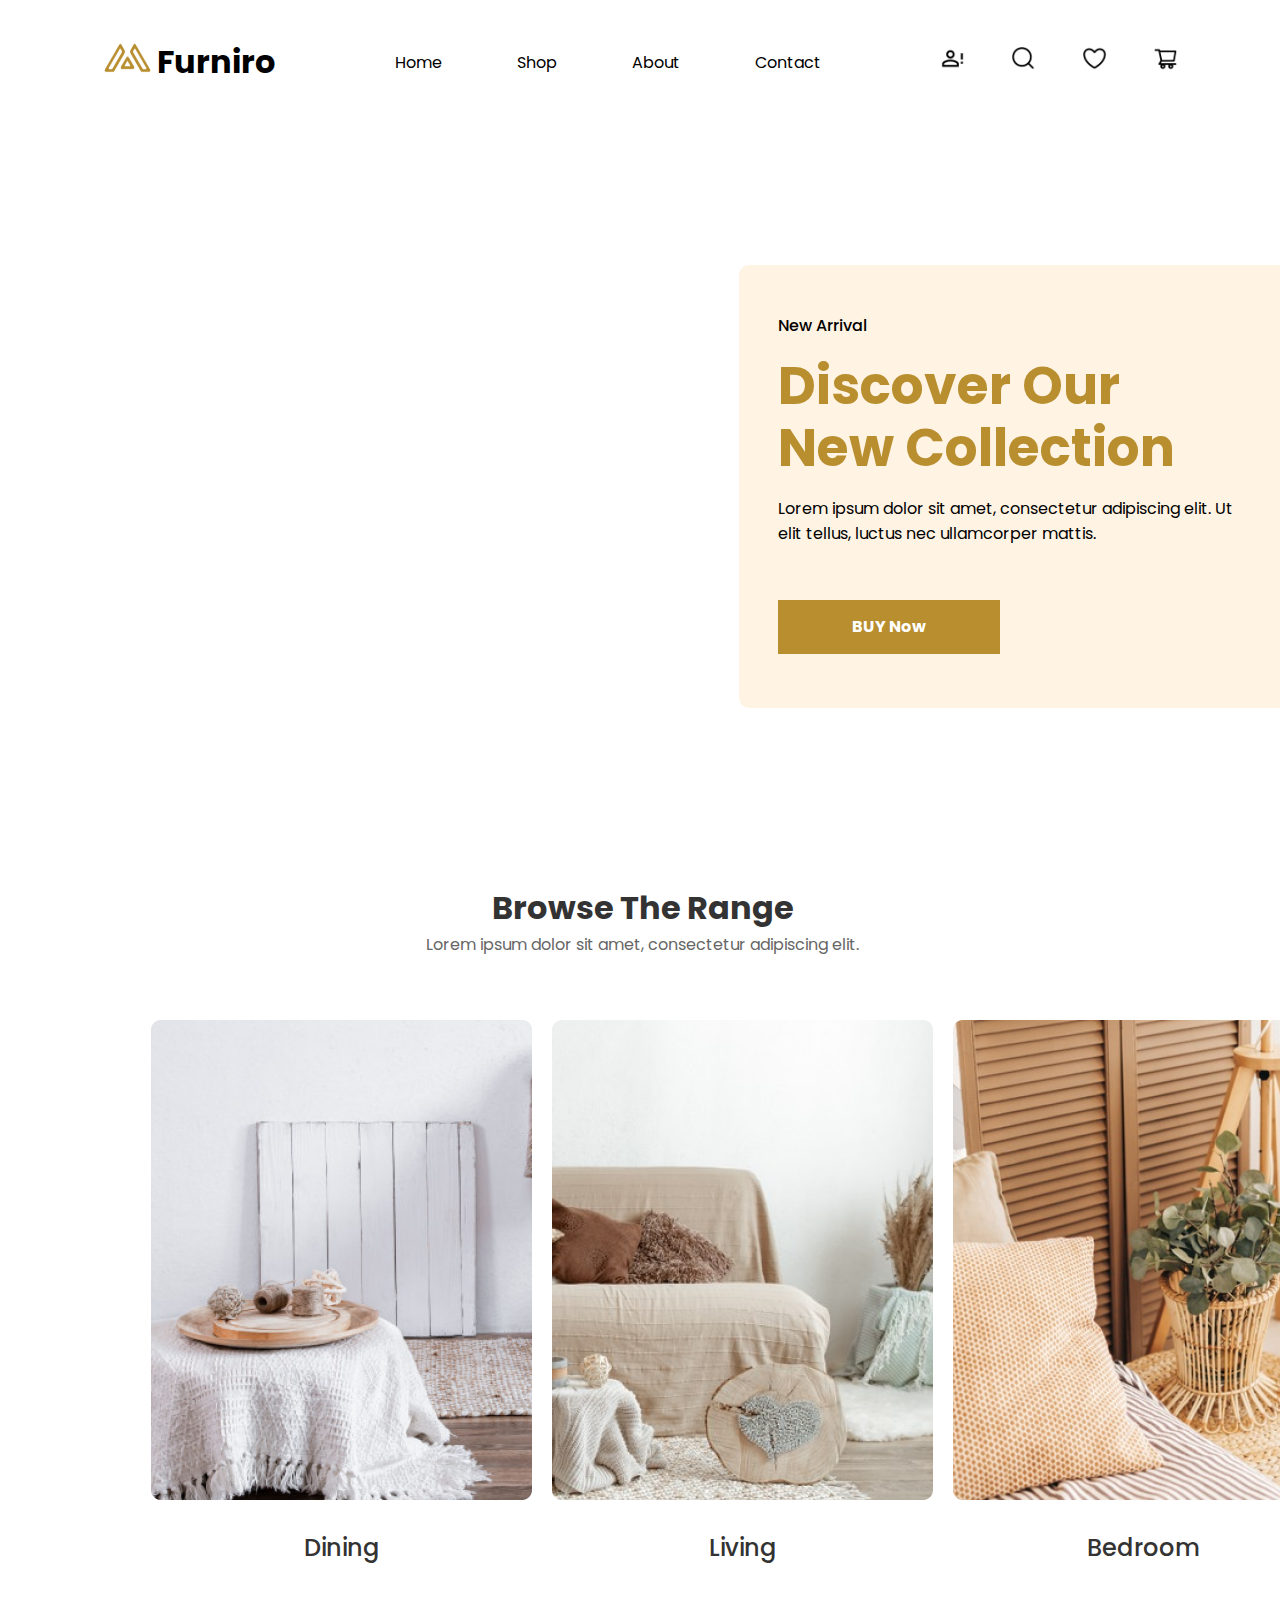
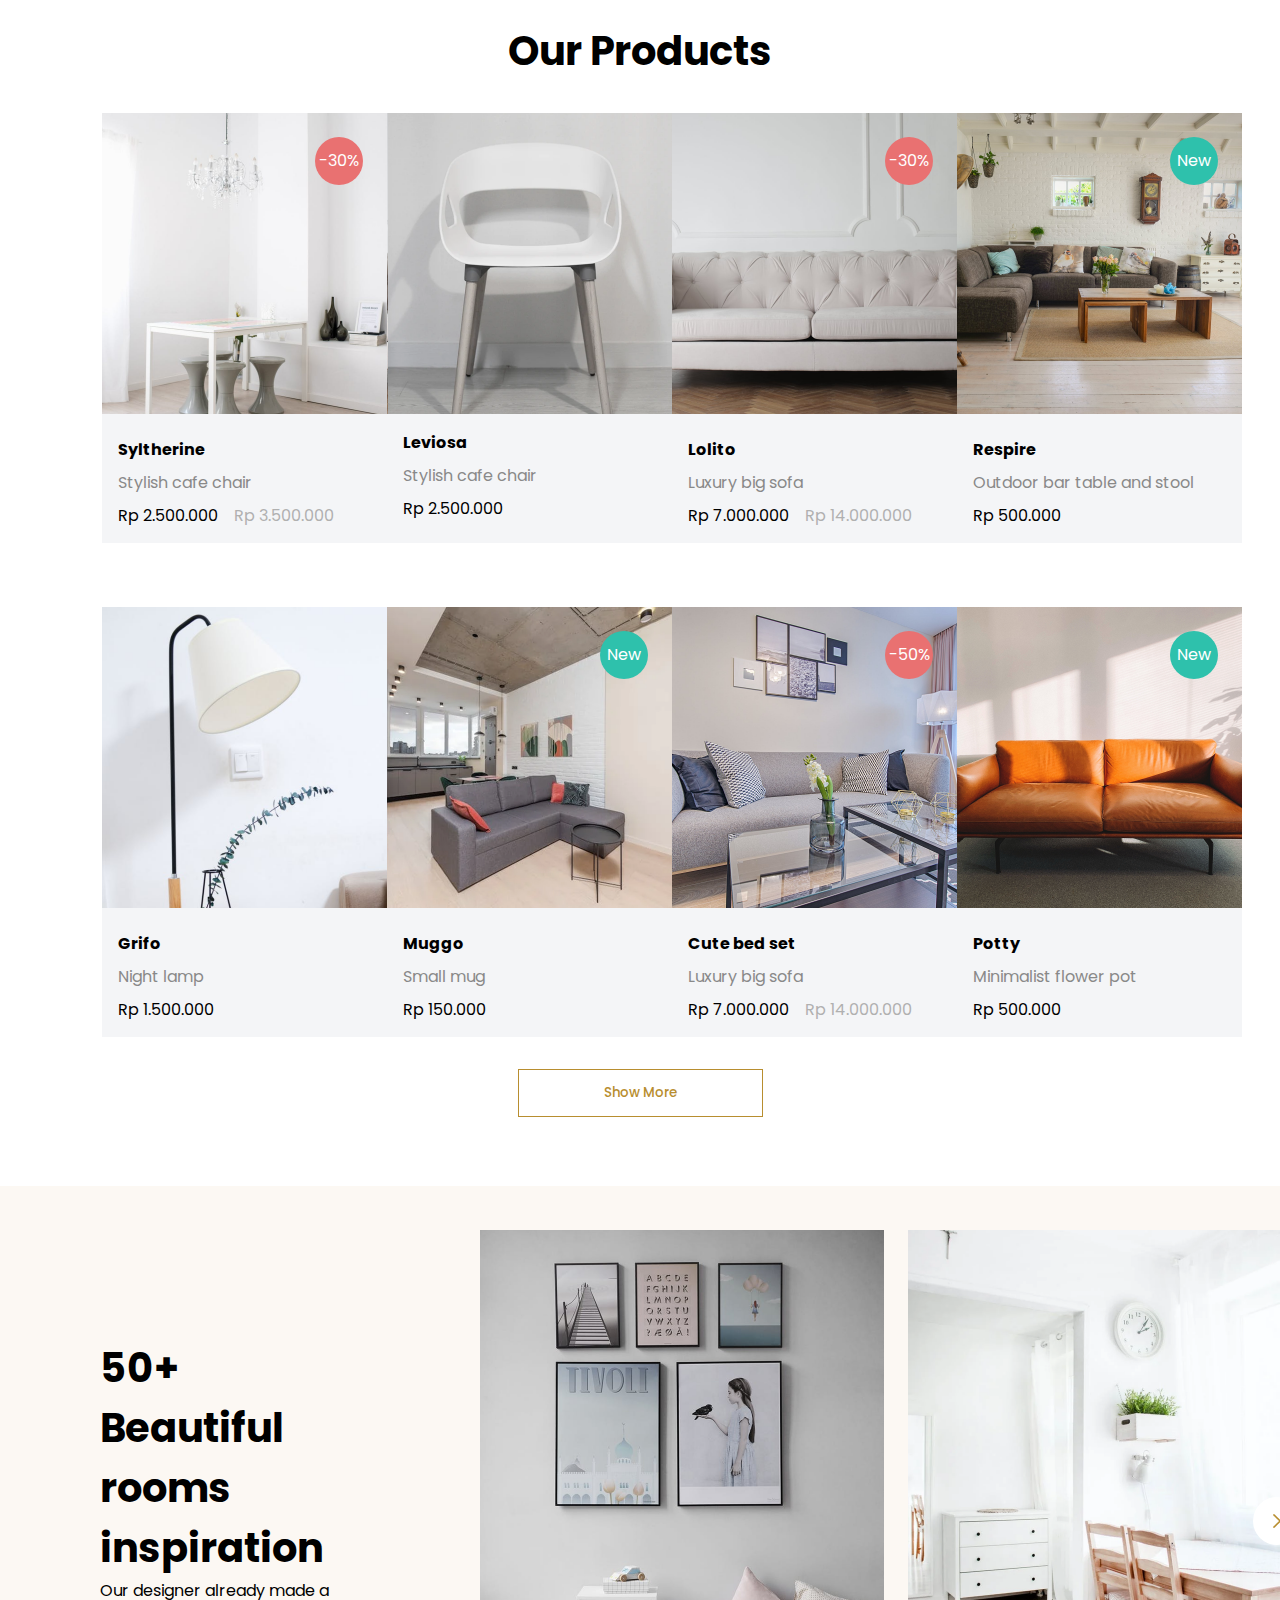
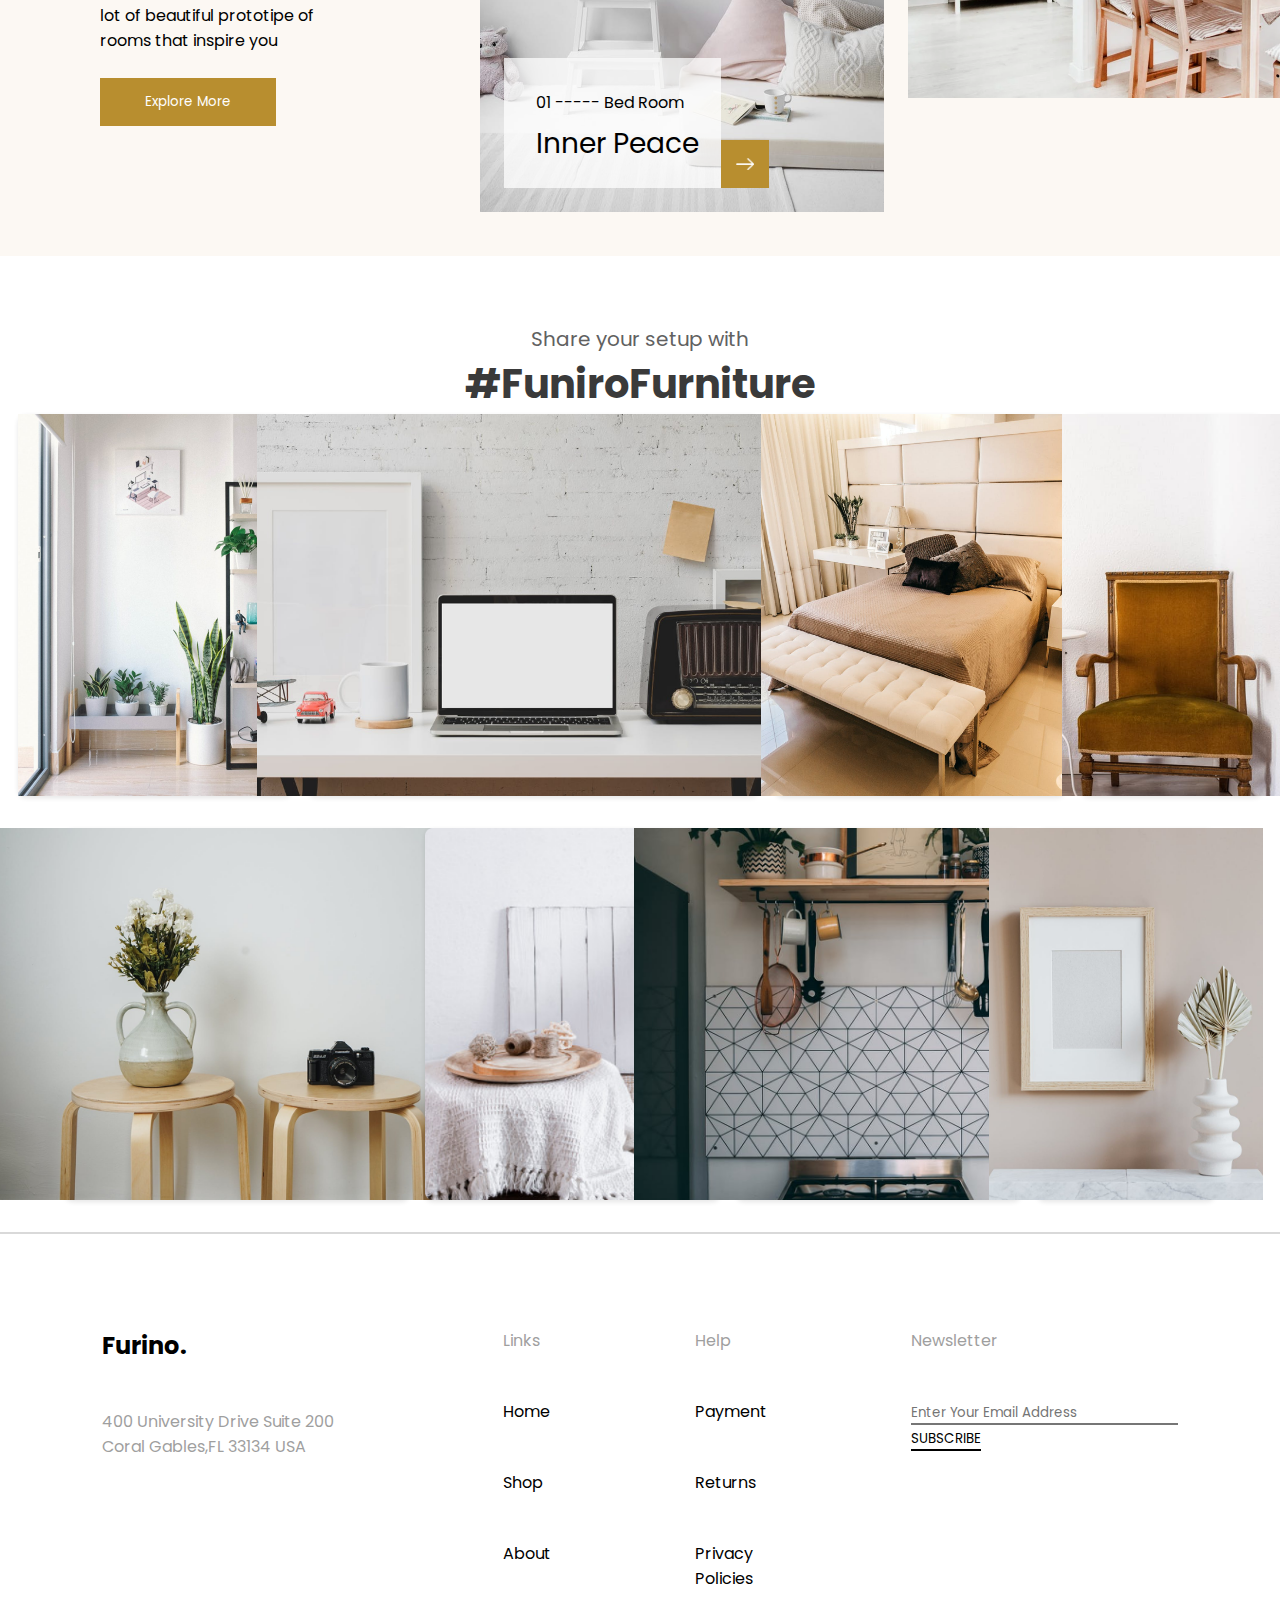
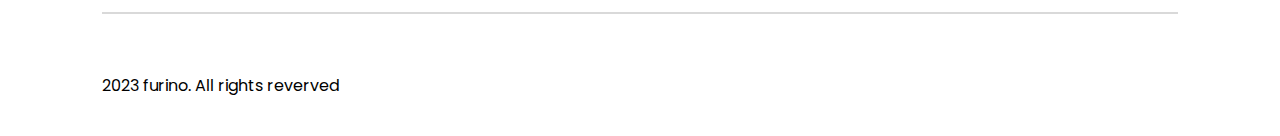
==== commit 119ba551: "add footer with styles" ====
--- a/index.html
+++ b/index.html
@@ -237,9 +237,46 @@
             <img id="camera" src="images/camera.png" alt="میزها">
             <img id="Dining-room" src="images/Dining room.png" alt="اتاق ناهارخوری">
             <img id="Kitchen" src="images/Kitchen.png" alt="آشپزخانه">
-            <img id="Signboard" src="images/Signboard.png" alt="تصویر اضافی">
-        </div>
-    </div>
+            <img id="Signboard" src="images/Signboard.png" alt="">
+        </div>
+    </div>
+    <!-- .......................footer............................ -->
+    <footer class="footer">
+        <div class="content-footer main-margine">
+            <div class="brand-footer">
+                <h5 class="li-footer">Furino.</h5>
+                <p class="li-footer" id="title-footer">400 University Drive Suite 200 Coral Gables,FL 33134 USA</p>
+            </div>
+            <div>
+                <ul>
+                    <li id="title-footer" class="li-footer">Links</li>
+                    <li class="li-footer"><a href="#">Home</a></li>
+                    <li class="li-footer"><a href="#">Shop</a></li>
+                    <li class="li-footer"><a href="#">About</a></li>
+                    <li class="li-footer"><a href="#"></a></li>
+                </ul>
+            </div>
+            <div >
+                <ul>
+                    <li id="title-footer" class="li-footer">Help</li>
+                    <li class="li-footer"><a href="#">Payment</a></li>
+                    <li class="li-footer"><a href="#">Returns</a></li>
+                    <li class="li-footer"><a href="#">Privacy Policies</a></li>
+                </ul>
+            </div>
+            <div >
+                <ul>
+                    <li id="title-footer" class="li-footer">Newsletter</li>
+                    <li class="li-footer">
+                        <input id="input-footer" type="email" placeholder="Enter Your Email Address">
+                        <button id="btn-footer" type="submit">SUBSCRIBE</button>
+                    </li>
+                </ul>
+            </div>
+        </div>
+        <p class="main-margine" id="last-txt">2023 furino. All rights reverved</p>
+    </footer>
+
 </body>
 
 </html>--- a/style.css
+++ b/style.css
@@ -12,6 +12,7 @@
     padding: 0;
     box-sizing: border-box;
     font-family: 'Poppins', sans-serif;
+    overflow: unset;
 }
 
 .main-margine {
@@ -25,6 +26,7 @@
 
 a {
     text-decoration: none;
+    color: black;
 }
 
 /* .......................header........................... */
@@ -386,7 +388,7 @@
 
 /* .......................slider-banner........................... */
 
-.txt-album{
+.txt-album {
     margin-top: 68px;
     display: flex;
     flex-direction: column;
@@ -394,11 +396,12 @@
     justify-content: center;
 }
 
-.txt-album p{
+.txt-album p {
     color: rgba(97, 97, 97, 1);
     font-size: 20px;
 }
-.txt-album h3{
+
+.txt-album h3 {
     color: var(--cover-cards);
     font-weight: bold;
     font-size: 40px;
@@ -406,54 +409,113 @@
 
 
 
-#laptop{
+#laptop {
     width: 451px;
 }
-#Bed{
+
+#Bed {
     width: 290px;
 }
-#camera{
+
+#camera {
     width: 344px;
 }
-#Dining-room{
+
+#Dining-room {
     width: 295px;
 }
-#chair{
+
+#chair {
     width: 181px;
 }
-#rooom{
+
+#rooom {
     width: 274px;
 }
-#Signboard{
+
+#Signboard {
     width: 178px;
 }
-#Kitchen{
+
+#Kitchen {
     width: 285px;
 }
 
-.img-container{
-    display: flex;
-}
-
-  .img-container, .img-container2 {
+.img-container {
+    display: flex;
+}
+
+.img-container,
+.img-container2 {
     display: flex;
     flex-wrap: wrap;
     gap: 1rem;
     justify-content: center;
     margin-bottom: 2rem;
-    
-  }
-
-  .img-container img, .img-container2 img {
-    width: 220px;    
-    height: auto;     
+
+}
+
+.img-container img,
+.img-container2 img {
+    width: 220px;
+    height: auto;
     object-fit: cover;
     border-radius: 8px;
     box-shadow: 0 2px 5px rgba(0, 0, 0, 0.1);
     transition: transform 0.3s ease;
     cursor: pointer;
-  }
-
-  .img-container img:hover, .img-container2 img:hover {
+}
+
+.img-container img:hover,
+.img-container2 img:hover {
     transform: scale(1.03);
-  }
+}
+
+/* .......................footer........................... */
+.footer {
+    border-top: 2px solid rgba(217, 217, 217, 1);
+}
+
+.content-footer {
+    margin-top: 48px;
+    display: flex;
+    gap: 144px;
+    border-bottom: solid 2px rgba(217, 217, 217, 1) ;
+    margin-bottom: 59px;
+}
+
+.brand-footer h5 {
+
+    font-size: 24px;
+    font-weight: bold;
+}
+
+.li-footer {
+    margin-top: 46px;
+}
+.li-footer a:hover {
+    color: var(--main-color);
+}
+
+
+#title-footer {
+    color: var(--gray-footer);
+}
+
+#input-footer,
+#btn-footer {
+    border-top: none;
+    border-left: none;
+    border-right: none;
+}
+#input-footer{
+    padding-right: 10px;
+}
+#btn-footer {
+    cursor: pointer;
+    background-color: white;
+}
+#last-txt{
+    margin-bottom: 38px;
+
+}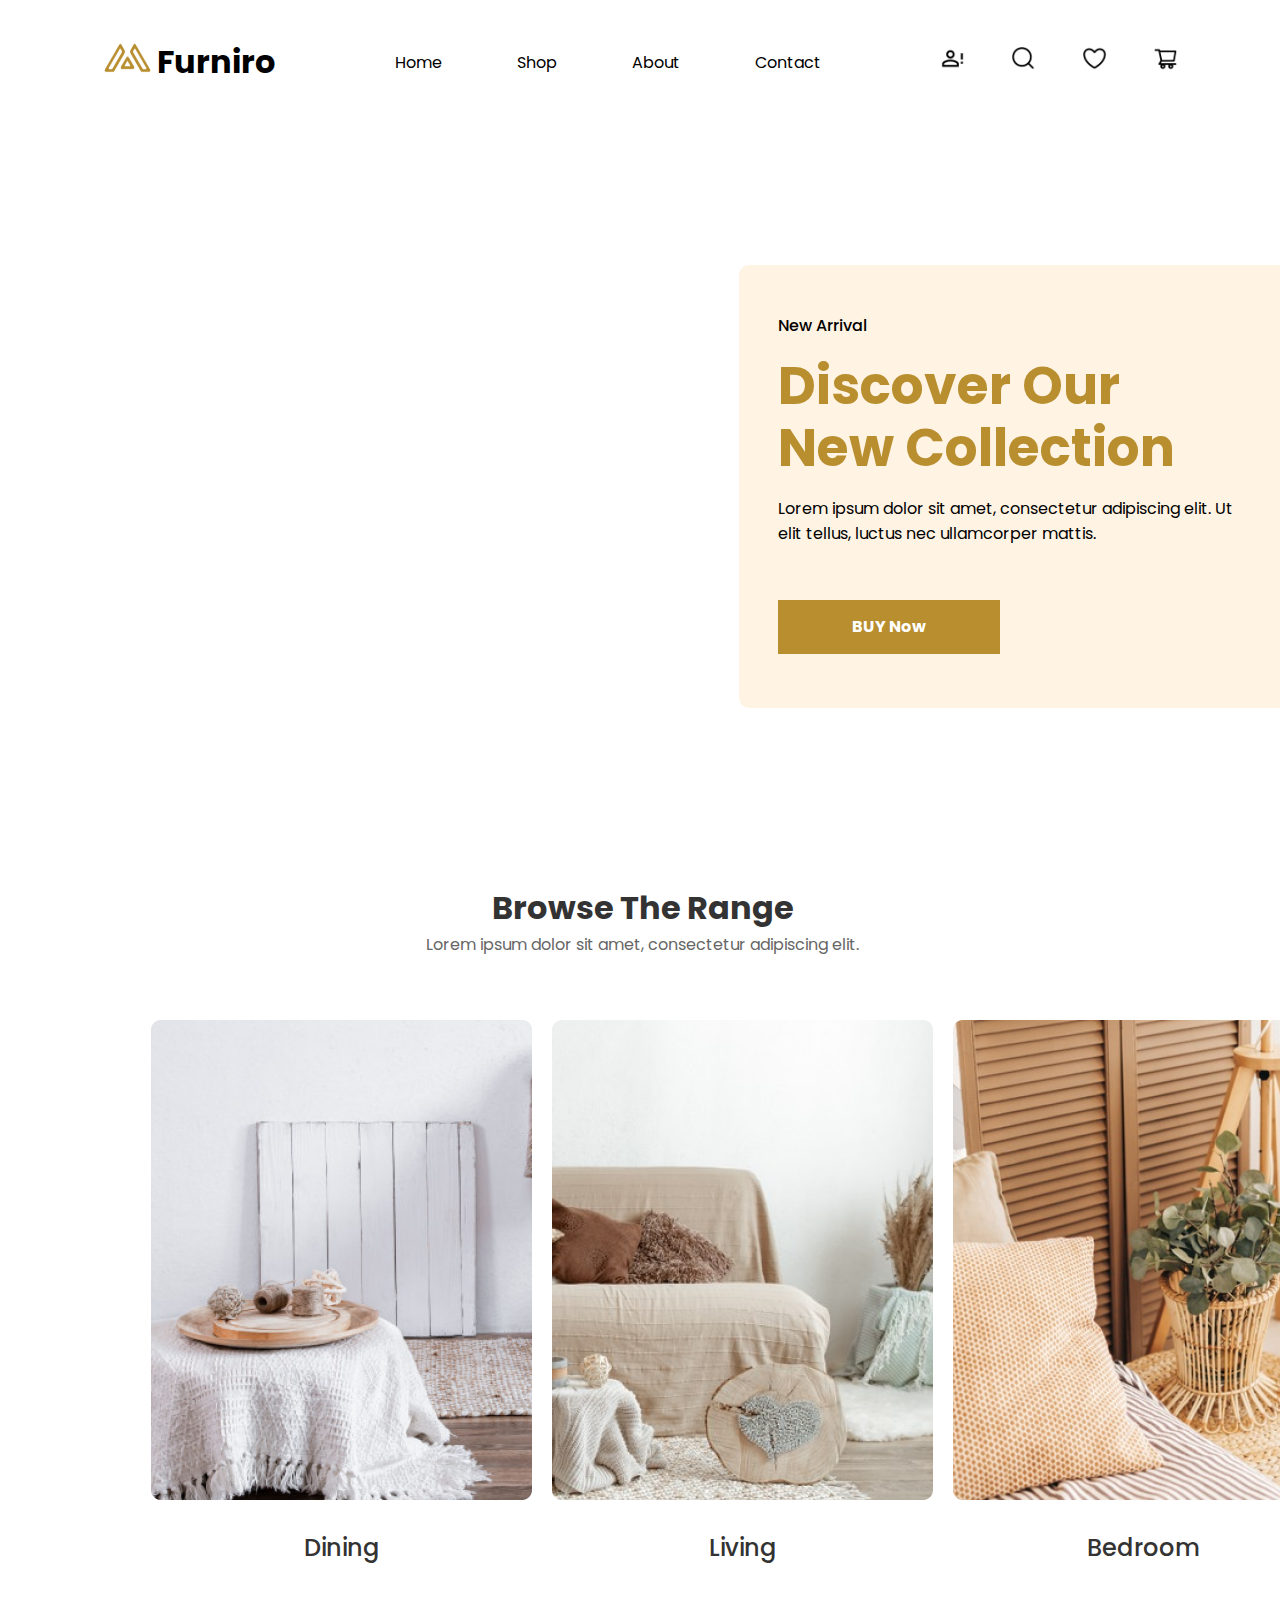
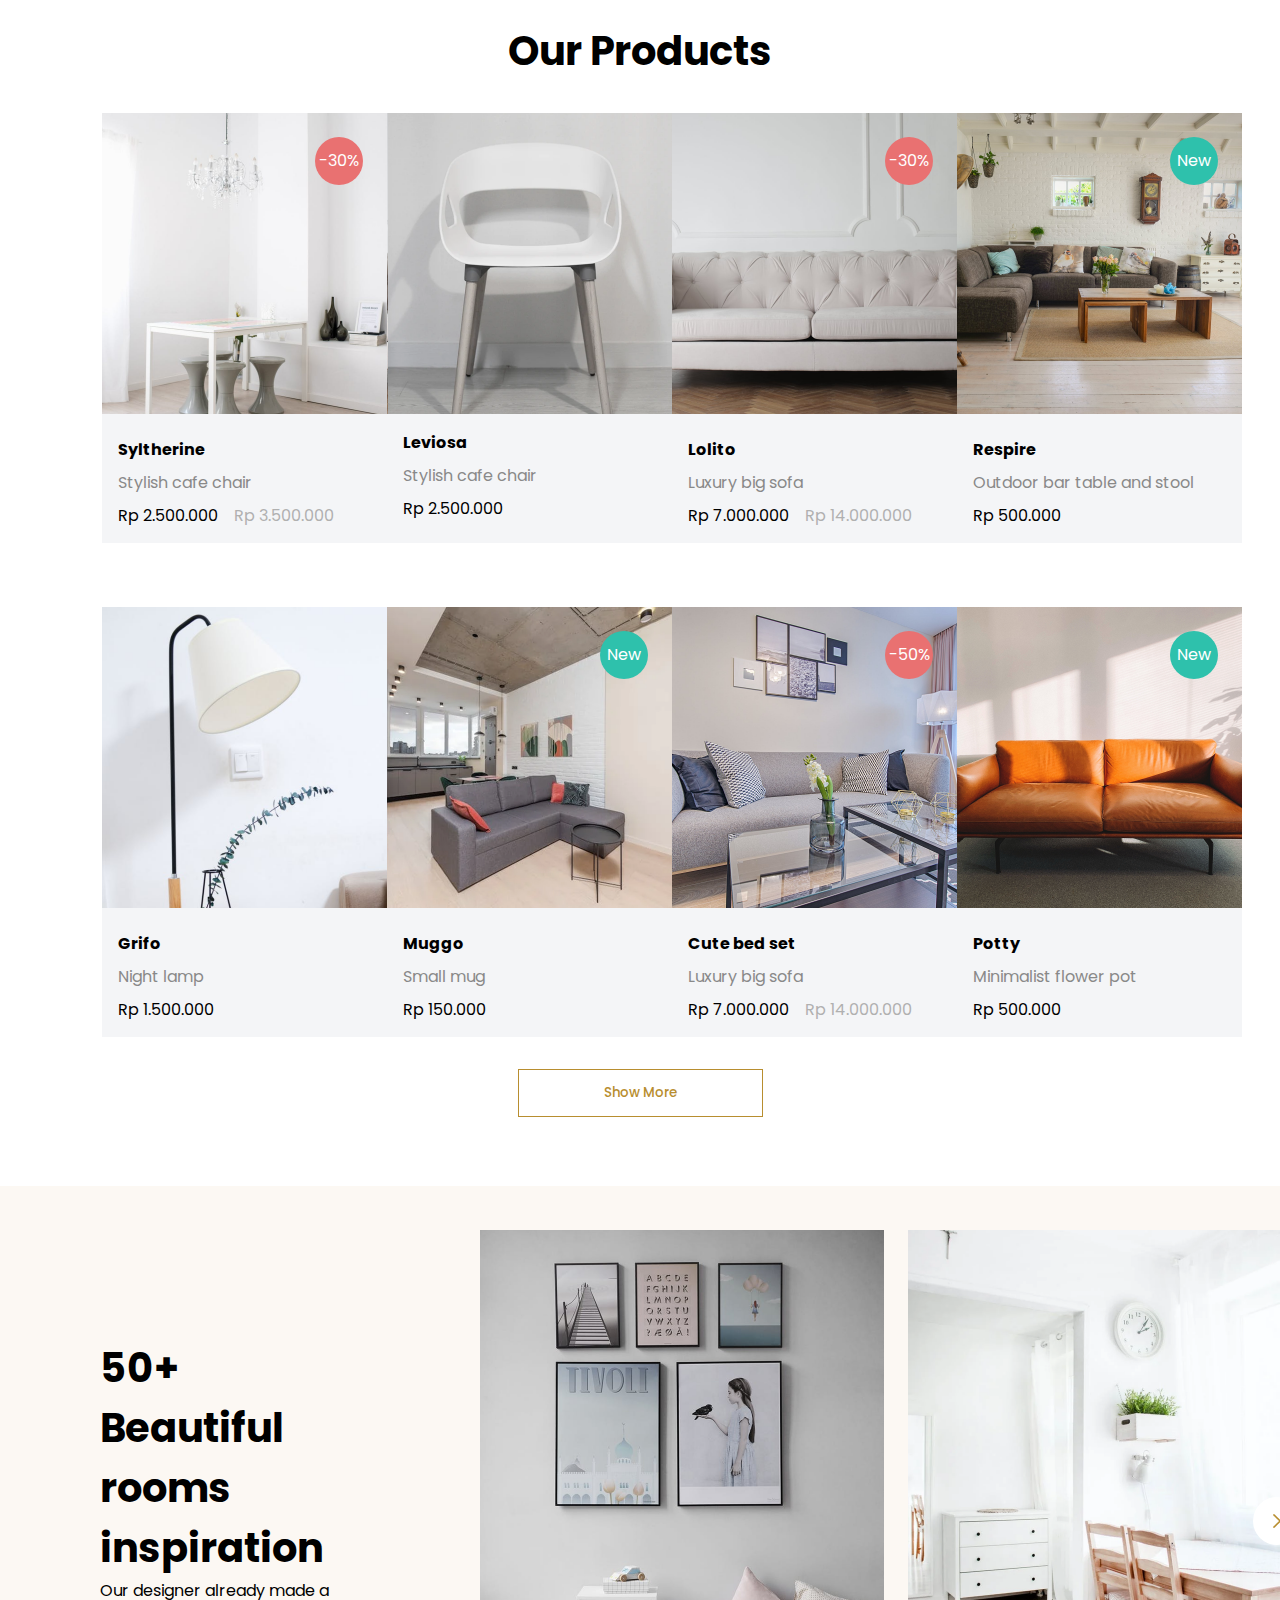
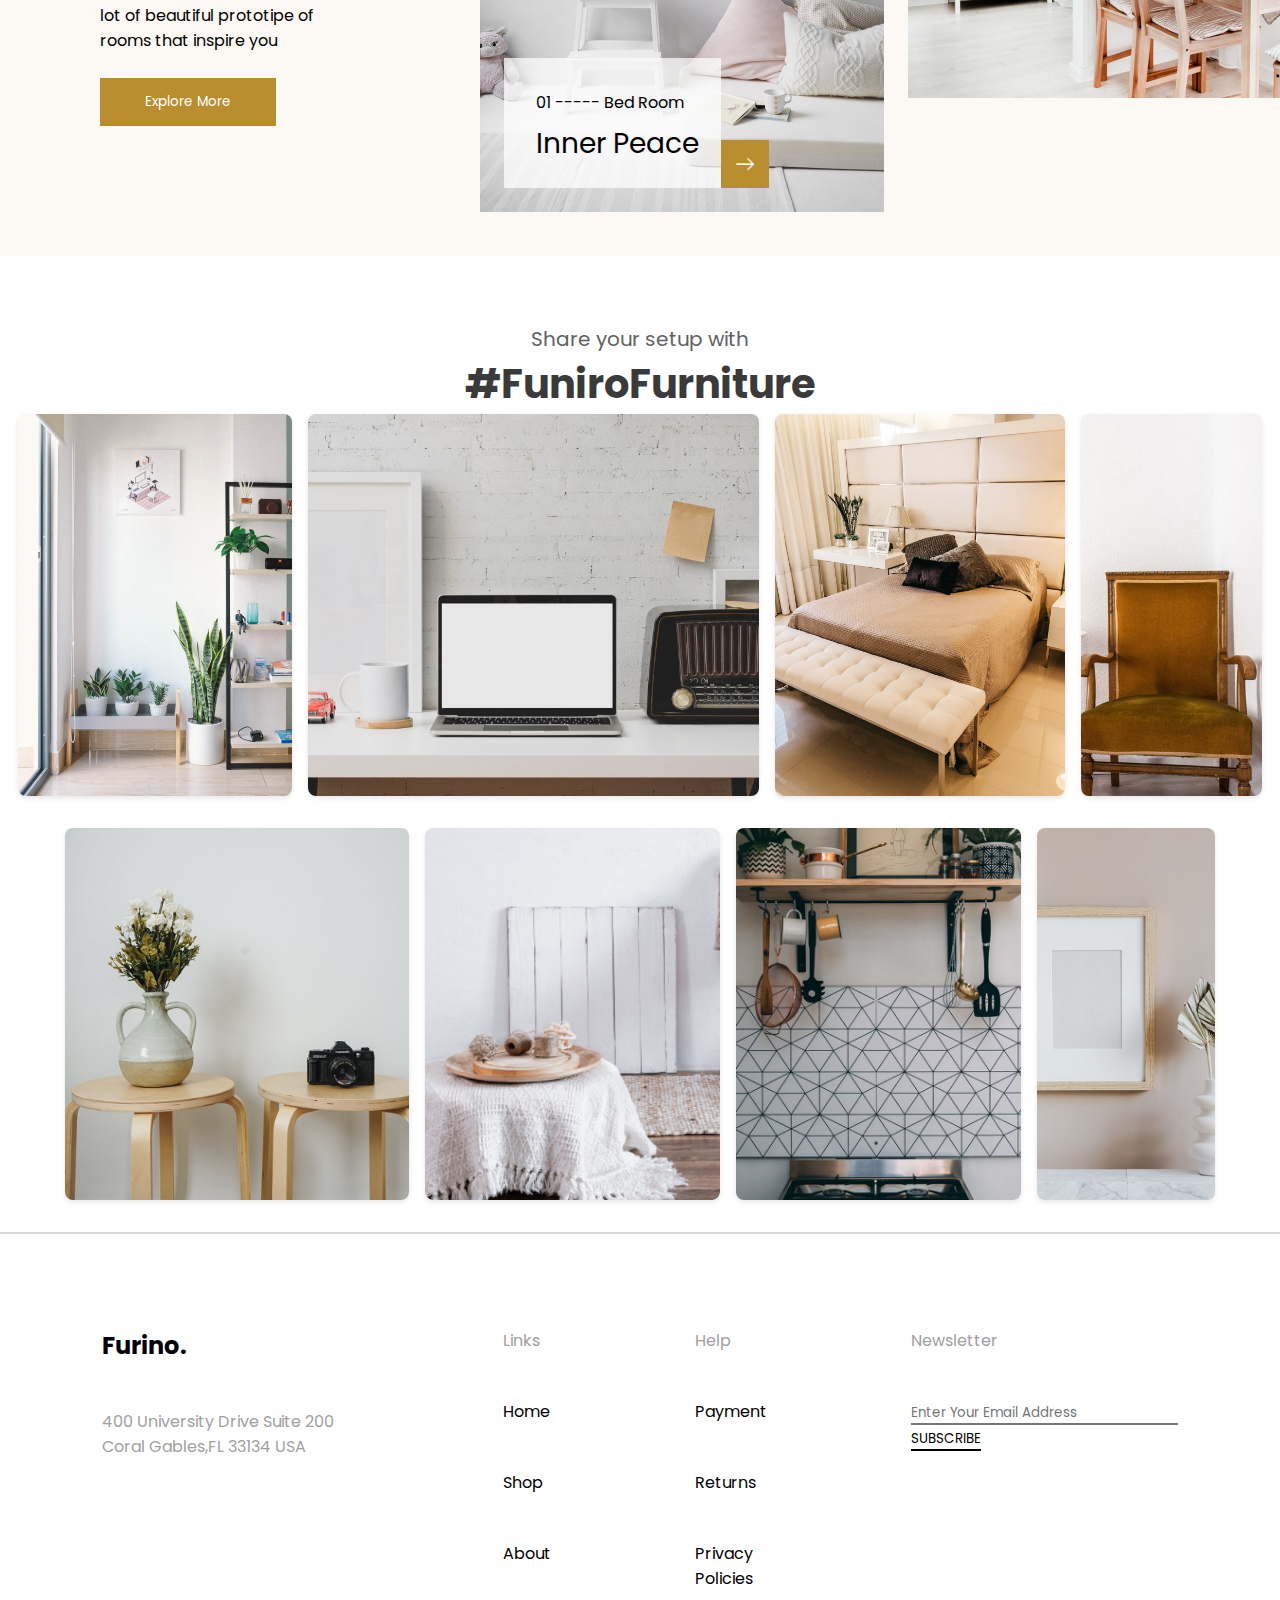
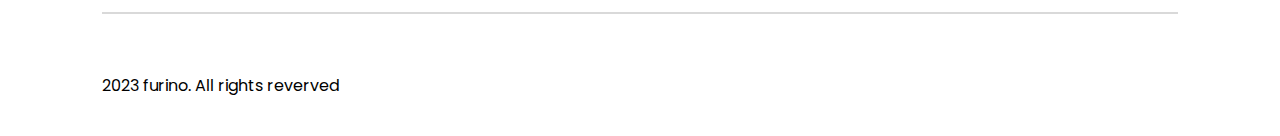
==== commit b052696e: "add JS of cards" ====
--- a/index.html
+++ b/index.html
@@ -190,6 +190,70 @@
             </div>
         </div>
     </div>
+    <!-- ...................part 3.................... -->
+
+    <div class="card-box-last main-margine">
+
+        <div class="card">
+            <div class="img-box">
+                <img id="img-card" src="images/Grifo.png" alt="Syltherhic">
+            </div>
+            <div class="txt-cards">
+                <h4>Grifo</h4>
+                <span>Night lamp</span>
+                <div class="price-card">
+                    <p>Rp 1.500.000</p>
+                </div>
+            </div>
+        </div>
+
+
+        <div class="card">
+            <div class="img-box">
+                <img id="img-card" src="images/Muggo.png" alt="Syltherhic">
+                <div id="offer-boxNew">New</div>
+            </div>
+            <div class="txt-cards">
+                <h4>Muggo</h4>
+                <span>Small mug</span>
+                <div class="price-card">
+                    <p>Rp 150.000</p>
+                </div>
+            </div>
+        </div>
+
+
+        <div class="card">
+            <div class="img-box">
+                <img id="img-card" src="images/Pingky.png" alt="Syltherhic">
+                <div id="offer-box">-50%</div>
+            </div>
+            <div class="txt-cards">
+                <h4>Cute bed set</h4>
+                <span>Luxury big sofa</span>
+                <div class="price-card">
+                    <p>Rp 7.000.000</p>
+                    <p id="offer-price">Rp 14.000.000</p>
+                </div>
+            </div>
+        </div>
+
+
+        <div class="card">
+            <div class="img-box">
+                <img id="img-card" src="images/Potty.png" alt="Syltherhic">
+                <div id="offer-boxNew">New</div>
+            </div>
+            <div class="txt-cards">
+                <h4>Potty</h4>
+                <span>Minimalist flower pot</span>
+                <div class="price-card">
+                    <p>Rp 500.000</p>
+                </div>
+            </div>
+        </div>
+    </div>
+
     <button class="show-more">Show More</button>
     <!-- .......................slider............................ -->
     <div class="slider-banner">
@@ -256,7 +320,7 @@
                     <li class="li-footer"><a href="#"></a></li>
                 </ul>
             </div>
-            <div >
+            <div>
                 <ul>
                     <li id="title-footer" class="li-footer">Help</li>
                     <li class="li-footer"><a href="#">Payment</a></li>
@@ -264,7 +328,7 @@
                     <li class="li-footer"><a href="#">Privacy Policies</a></li>
                 </ul>
             </div>
-            <div >
+            <div>
                 <ul>
                     <li id="title-footer" class="li-footer">Newsletter</li>
                     <li class="li-footer">
@@ -276,7 +340,7 @@
         </div>
         <p class="main-margine" id="last-txt">2023 furino. All rights reverved</p>
     </footer>
-
+    <script src="script.js"></script>
 </body>
 
 </html>--- a/style.css
+++ b/style.css
@@ -12,7 +12,6 @@
     padding: 0;
     box-sizing: border-box;
     font-family: 'Poppins', sans-serif;
-    overflow: unset;
 }
 
 .main-margine {
@@ -203,6 +202,11 @@
     margin-top: 32px;
     background-color: rgba(244, 245, 247, 1);
 }
+.card-box-last{
+    display: none;
+    justify-content: space-between;
+    margin-bottom: 32px;
+}
 
 .img-box {
     position: relative;
